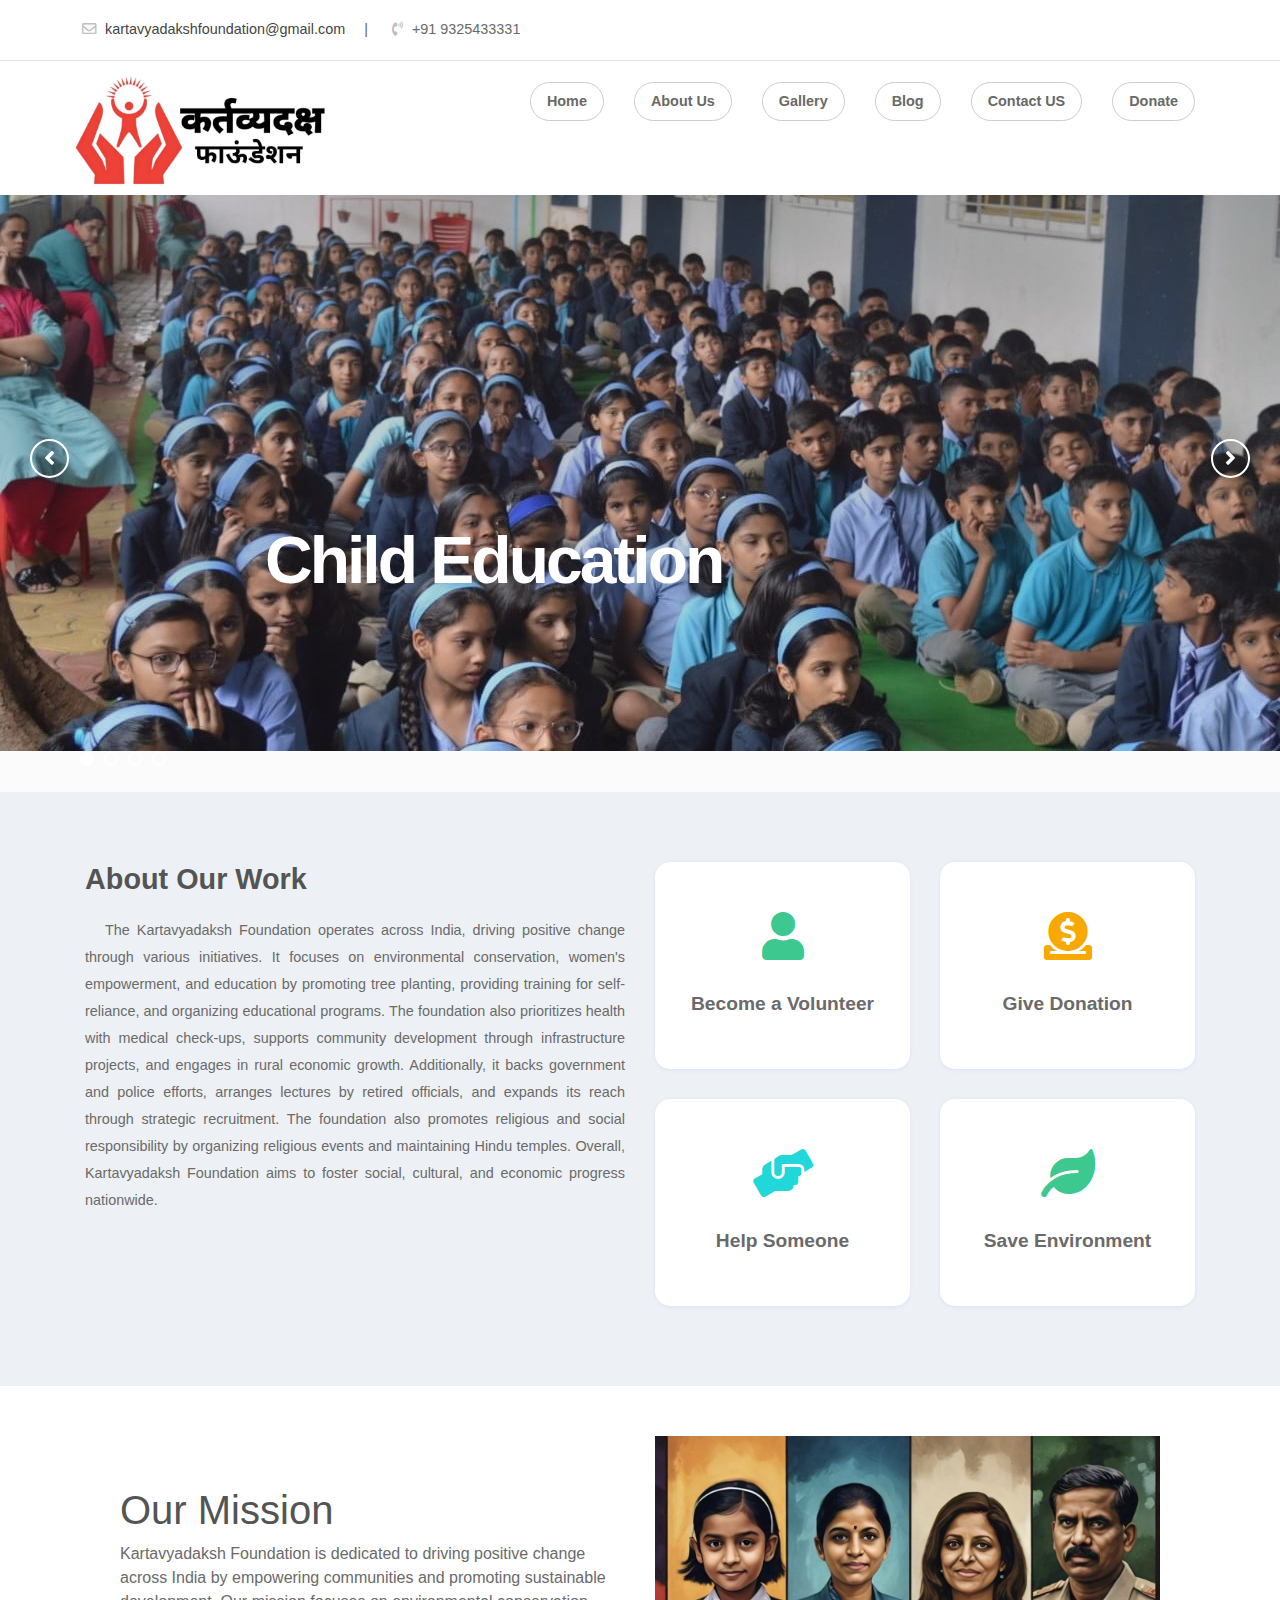
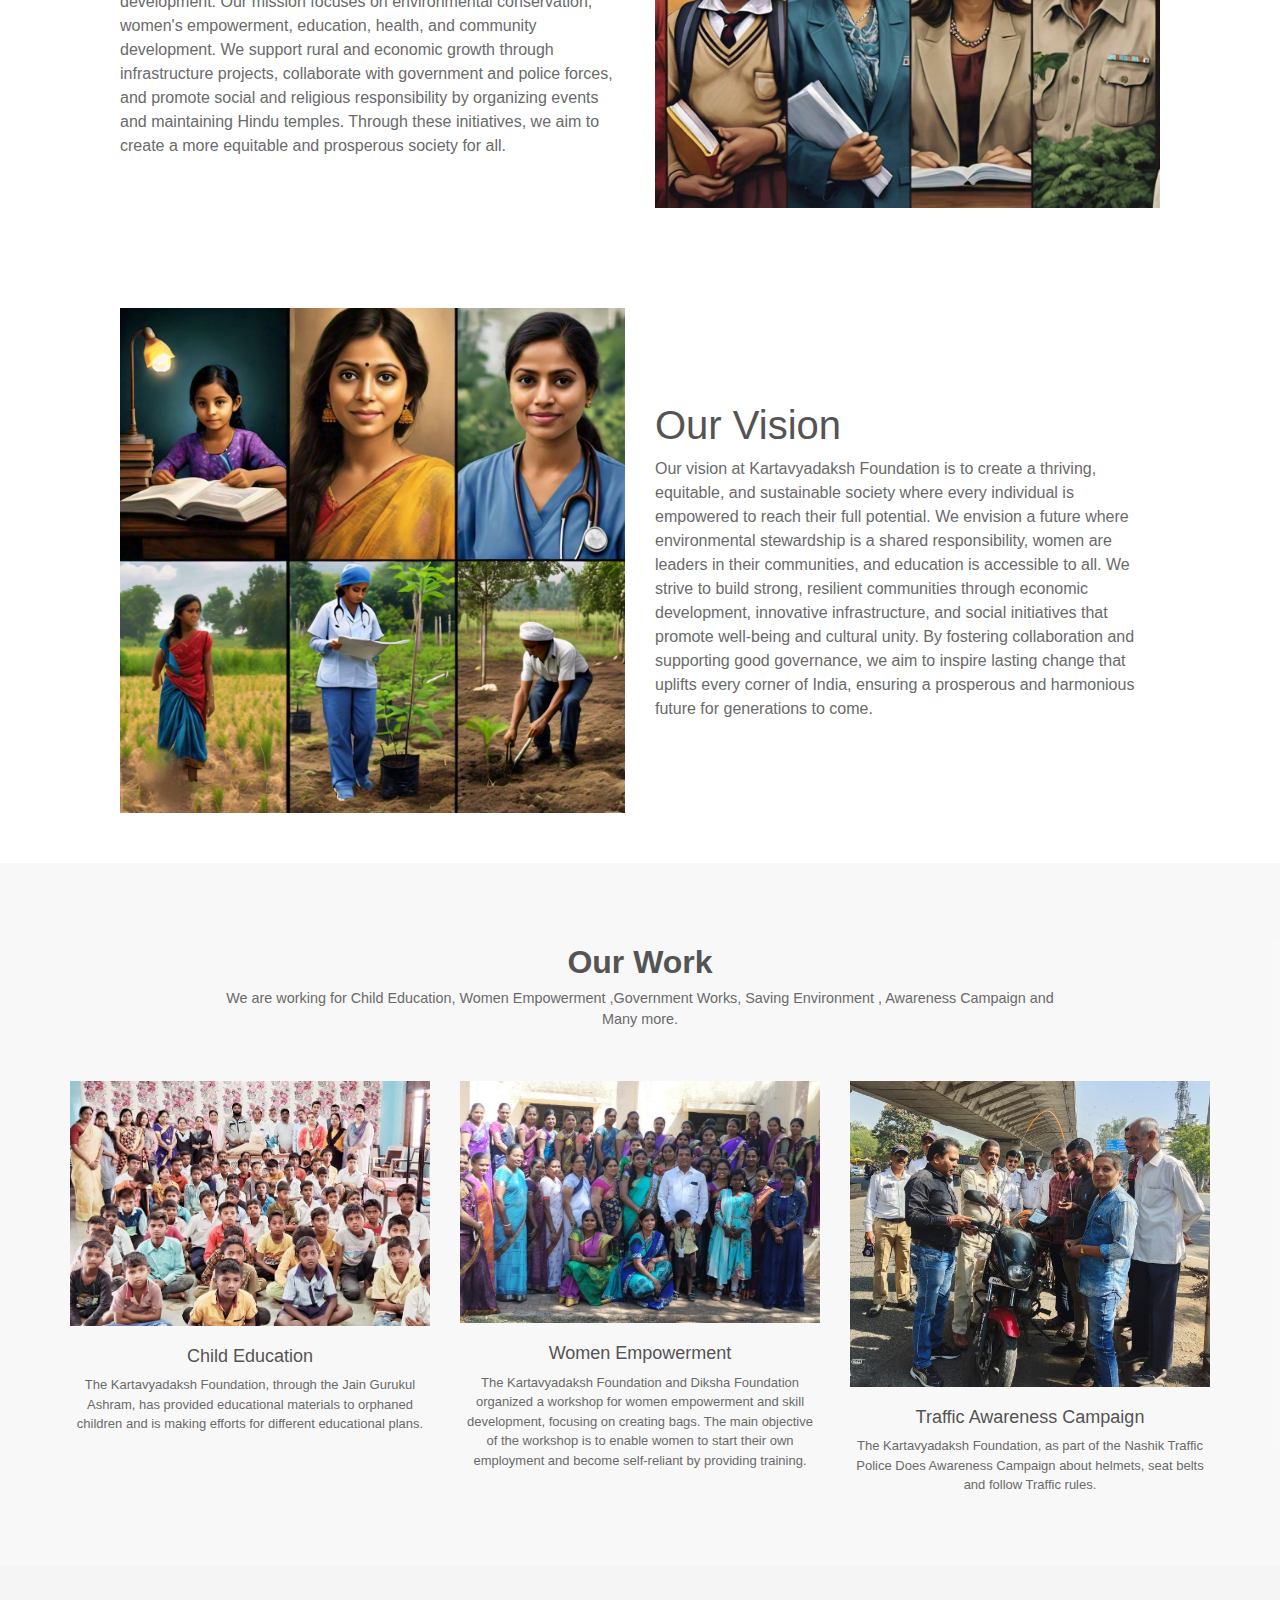
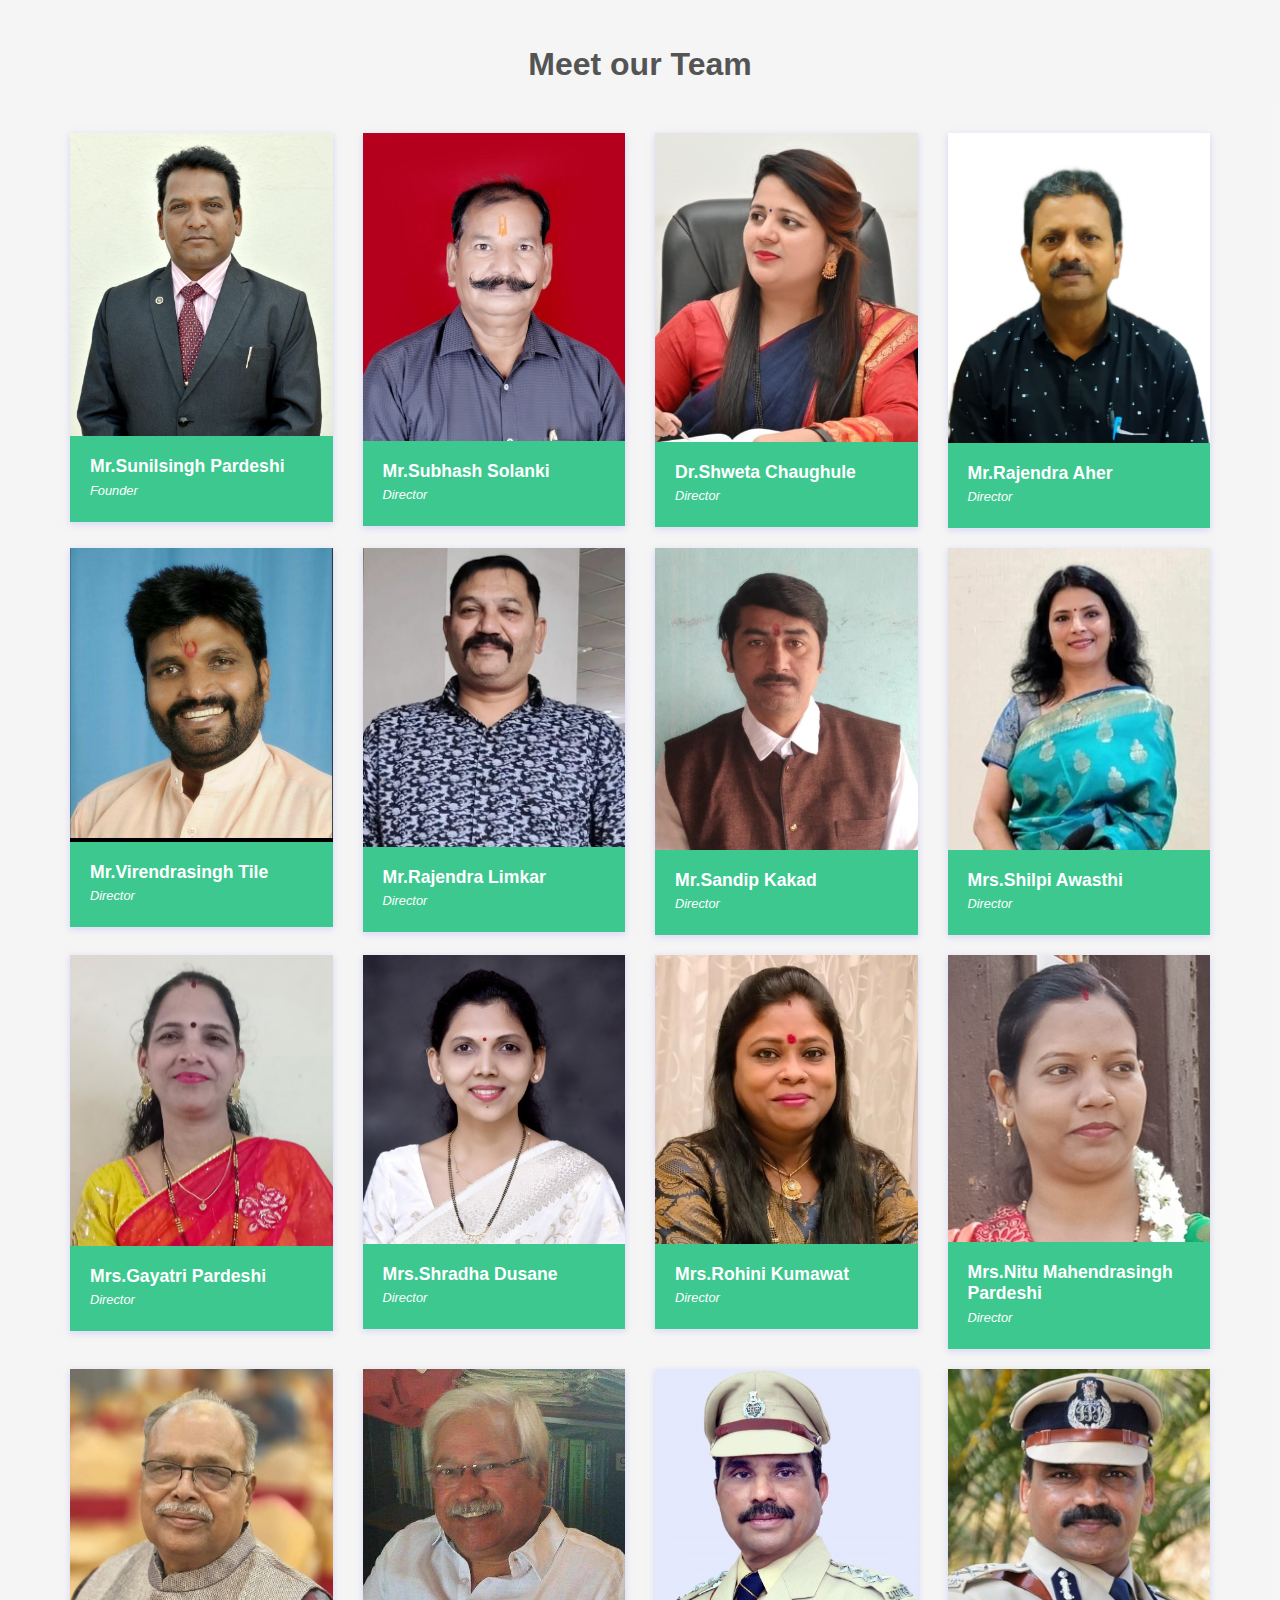
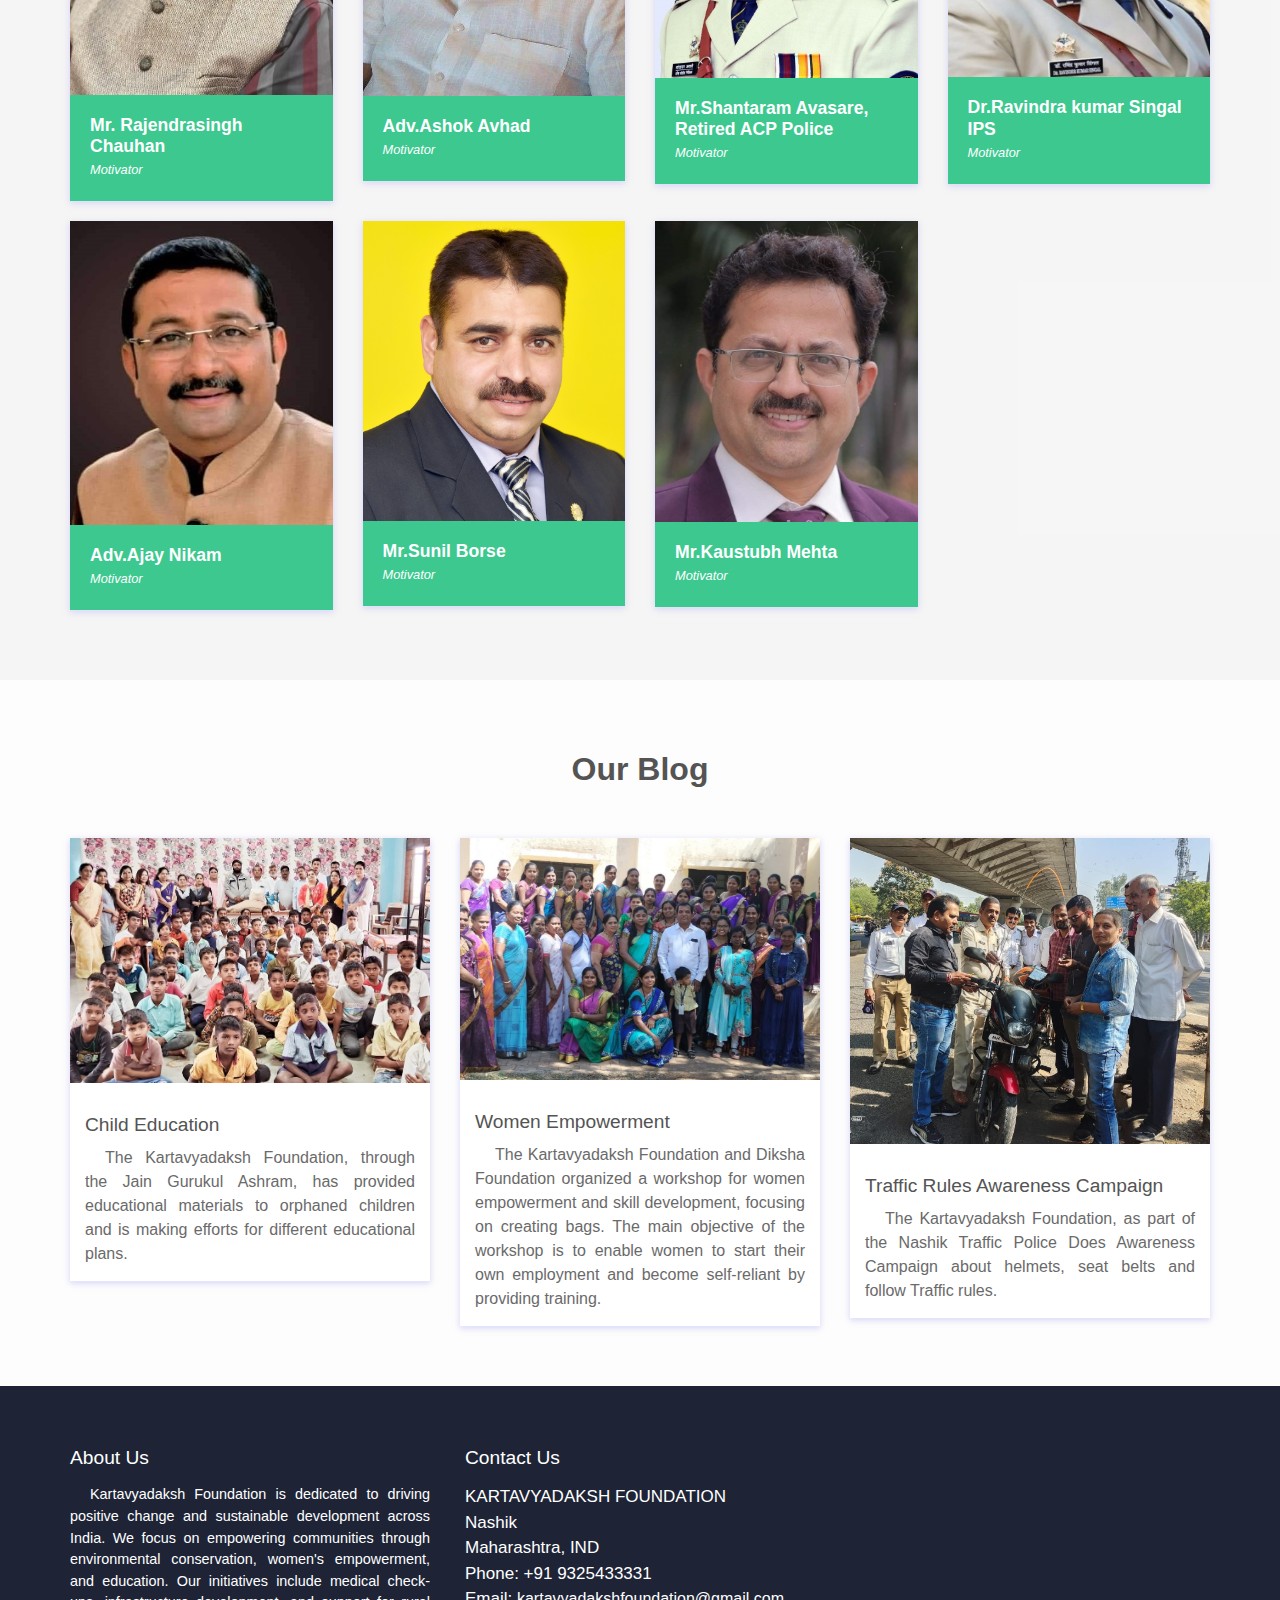
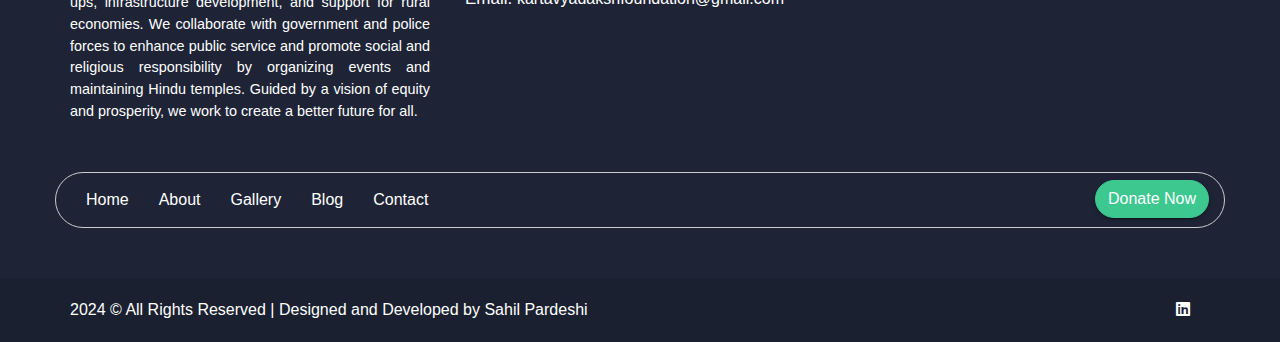
==== index.html @ e139ee5a "added files" ====
<!doctype html>
<html lang="en">

<head>
    <meta charset="utf-8">
    <meta name="viewport" content="width=device-width, initial-scale=1, shrink-to-fit=no">
    <title>Kartavyadaksh Foundation</title>
    <link rel="shortcut icon" href="assets/images/fav.png" type="image/x-icon">
   <link href="https://fonts.googleapis.com/css2?family=Ubuntu:wght@400;500&display=swap" rel="stylesheet">
    <link rel="shortcut icon" href="assets/images/fav.jpg">
    <link rel="stylesheet" href="assets/css/bootstrap.min.css">
    <link rel="stylesheet" href="assets/css/all.min.css">
    <link rel="stylesheet" href="assets/css/animate.css">
    <link rel="stylesheet" href="assets/plugins/slider/css/owl.carousel.min.css">
    <link rel="stylesheet" href="assets/plugins/slider/css/owl.theme.default.css">
    <link rel="stylesheet" type="text/css" href="assets/css/style.css" />
</head>

<body>

<header class="continer-fluid ">
    <div  class="header-top">
        <div class="container">
            <div class="row col-det">
                <div class="col-lg-6 d-none d-lg-block">
                    <ul class="ulleft">
                        <li>
                            <i class="far fa-envelope"></i>
                            <a href="mailto:kartavyadakshfoundation@gmail.com" class="">kartavyadakshfoundation@gmail.com</a>
                            <span>|</span></li>
                        <li>
                            <i class="fas fa-phone-volume"></i>
                            +91 9325433331</li>
                    </ul>
                </div>
                <div class="col-lg-3 col-md-6 folouws">
                    <ul class="ulright">
                    </div>
              </div>
                    </ul>
                </div>
            </div>
        </div>
    </div>
    <div id="menu-jk" class="header-bottom">
        <div class="container">
            <div class="row nav-row">
                <div class="col-lg-3 col-md-12 logo">
                    <a href="index.html">
                        <img src="assets/images/logo.jpeg" alt="Logo of Kartavyadaksh Foundation">
                        <a data-toggle="collapse" data-target="#menu" href="#menu"><i class="fas d-block d-lg-none  small-menu fa-bars"></i></a>
                    </a>

                </div>
                <div id="menu" class="col-lg-9 col-md-12 d-none d-lg-block nav-col">

                            <ul class="navbad">
                                <li class="nav-item active">
                                    <a class="nav-link" href="index.html">Home
                                    </a>
                                </li>
                                <li class="nav-item">
                                    <a class="nav-link" href="about_us.html">About Us</a>
                                </li>
                                <li class="nav-item">
                                    <a class="nav-link" href="gallery.html">Gallery</a>
                                </li>
                                <li class="nav-item">
                                    <a class="nav-link" href="blog.html">Blog</a>
                                </li>
                                <li class="nav-item">
                                    <a class="nav-link" href="contact_us.html">Contact US</a>
                                </li>
                                <li class="nav-item">
                                    <a class="nav-link" href="donate.html">Donate</a>
                                </li>

                            </ul>
 
                </div>
            </div>
        </div>
    </div> 
</header>
  
                 
  <!-- ******************** Slider Starts Here ******************* -->
    <div class="slider">
        <div class="owl-carousel ">
            <div class="item">
                <div class="slider-img"><img src="assets/images/slider/slider-1.jpg" alt="Child Education"></div>
                <div class="container">
                    <div class="row">
                        <div class="col-lg-offset-2 col-lg-8 col-md-offset-2 col-md-8 col-sm-12 col-xs-12">
                            <div class="slider-captions ">
                                <h1 class="slider-title">Child Education</h1>
                                <p class="slider-text hidden-xs"></p>
                                
                            </div>
                        </div>
                    </div>
                </div>
            </div>
            <div class="item">
                <div class="slider-img"><img src="assets/images/slider/slider-2.jpg" alt="Women Empowerment"></div>
                <div class="container">
                    <div class="row">
                        <div class="col-lg-offset-2 col-lg-8 col-md-offset-2 col-md-8 col-sm-12 col-xs-12">
                            <div class="slider-captions ">
                                <h1 class="slider-title">Women Empowerment</h1>
                                <p class="slider-text hidden-xs"></p>
                               
                            </div>
                        </div>
                    </div>
                </div>
            </div>
            <div class="slider-img">
                <div class="item">
                    <div class="slider-img"><img src="assets/images/slider/slider-5.jpg" alt="Save Environment"></div>
                    <div class="container">
                        <div class="row">
                            <div class="col-lg-offset-2 col-lg-8 col-md-offset-2 col-md-8 col-sm-12 col-xs-12">
                                <div class="animated bounceInDown slider-captions">
                                    <h1 class="slider-title">Save Environment</h1>
                                    <p class="slider-text hidden-xs"></p>
                                </div>
                            </div>
                        </div>
                    </div>
                </div>
            </div>
            <div class="item">
                <div class="slider-img"><img src="assets/images/slider/slider-4.jpg" alt="Government Works"></div>
                <div class="container">
                    <div class="row">
                        <div class="col-lg-offset-2 col-lg-8 col-md-offset-2 col-md-8 col-sm-12 col-xs-12">
                            <div class="slider-captions ">
                                <h1 class="slider-title">Government Works</h1>
                                <p class="slider-text hidden-xs"></p>
                               
                            </div>
                        </div>
                    </div>
                </div>
            </div>

        </div>
    </div>                 
                  
 <!--  ************************* About Us Starts Here ************************** -->    
       
<div class="about-us container-fluid">
    <div class="container">

        <div class="row natur-row no-margin w-100">
            <div class="text-part col-md-6">
                <h2>About Our Work</h2>
                <p>The Kartavyadaksh Foundation operates across India, driving positive change through various initiatives. It focuses on environmental conservation, women's empowerment, and education by promoting tree planting, providing training for self-reliance, and organizing educational programs.
                    The foundation also prioritizes health with medical check-ups, supports community development through infrastructure projects, and engages in rural economic growth. Additionally, it backs government and police efforts, arranges lectures by retired officials, and expands its reach through strategic recruitment.
                    The foundation also promotes religious and social responsibility by organizing religious events and maintaining Hindu temples. Overall, Kartavyadaksh Foundation aims to foster social, cultural, and economic progress nationwide.</p>
            </div>
            <div class="image-part col-md-6">
                <div class="about-quick-box row">
                    <div class="col-md-6">
                        <div class="about-qcard">
                           <i class="fas fa-user"></i>
                            <p>Become a Volunteer</p>
                        </div>
                    </div>
                    <div class="col-md-6">
                        <div class="about-qcard ">
                           <i class="fas fa-donate yell"></i>
                            <p>Give Donation</p>
                        </div>
                    </div>
                     <div class="col-md-6">
                        <div class="about-qcard ">
                           <i class="fas fa-hands-helping blu"></i>
                            <p>Help Someone</p>
                        </div>
                    </div>
                    <div class="col-md-6">
                        <div class="about-qcard">
                            <i class="fas fa-leaf green"></i>
                            <p>Save Environment</p>
                        </div>
                    </div>
                    
                </div>
            </div>
        </div>
    </div>
</div>     
   
   
    
 <!-- ################# Mission Vision Start Here #######################--->
  
  <section class="container-fluid mission-vision">
      <div class="container">
          <div class="row mission">
              <div class="col-md-6 mv-det">
                  <h1>Our Mission</h1>
                  <p>Kartavyadaksh Foundation is dedicated to driving positive change across India by empowering communities and promoting sustainable development.
                     Our mission focuses on environmental conservation, women's empowerment, education, health, and community development.
                      We support rural and economic growth through infrastructure projects, collaborate with government and police forces, and promote social and religious responsibility by organizing events and maintaining Hindu temples.
                     Through these initiatives, we aim to create a more equitable and prosperous society for all.</p>
              </div>
              <div class="col-md-6 mv-img">
                  <img src="assets/images/misin.jpg" alt="Mission">
              </div>
          </div>
          <div class="row vision">
              <div class="col-md-6 mv-img">
                   <img src="assets/images/vision.jpg" alt="Vision">
              </div>
              <div class="col-md-6 mv-det">
                   <h1>Our Vision</h1>
                   <p>Our vision at Kartavyadaksh Foundation is to create a thriving, equitable, and sustainable society where every individual is empowered to reach their full potential.
                     We envision a future where environmental stewardship is a shared responsibility, women are leaders in their communities, and education is accessible to all.
                      We strive to build strong, resilient communities through economic development, innovative infrastructure, and social initiatives that promote well-being and cultural unity.
                     By fostering collaboration and supporting good governance, we aim to inspire lasting change that uplifts every corner of India, ensuring a prosperous and harmonious future for generations to come.</p>
              </div>
          </div>
      </div>
  </section>   
   

    
     <!-- ################# Events Start Here#######################--->
    <section class="events">
        <div class="container">
            <div class="session-title row">
                <h2>Our Work</h2>
                <p>We are working for Child Education, Women Empowerment ,Government Works, Saving Environment , Awareness Campaign and Many more.</p> 
            </div>
            <div class="event-ro row">
                <div class="col-md-4 col-sm-6">
                    <div class="event-box">
                        <img src="assets/images/events/image_02.jpg" alt="Child Education">
                        <h4>Child Education</h4>
                        
                        <p class="desic">The Kartavyadaksh Foundation, through the Jain Gurukul Ashram, has provided educational materials to orphaned children and is making efforts for different educational plans.</p>
                    </div>
                </div>
                <div class="col-md-4 col-sm-6">
                    <div class="event-box">
                        <img src="assets/images/events/image_05.jpg" alt="Women Empowerment">
                        <h4>Women Empowerment</h4>
                        <p class="desic">The Kartavyadaksh Foundation and Diksha Foundation organized a workshop for women empowerment and skill development, focusing on creating bags. 
                            The main objective of the workshop is to enable women to start their own employment and become self-reliant by providing training.</p>
                        </div>
                </div>
                <div class="col-md-4 col-sm-6">
                    <div class="event-box">
                        <img src="assets/images/events/image_12.jpg" alt="Traffic Awareness Campaign">
                        <h4>Traffic Awareness Campaign</h4>
                        <p class="desic">The Kartavyadaksh Foundation, as part of the Nashik Traffic Police Does Awareness Campaign about helmets, seat belts and follow Traffic rules.</p>
                    </div>
                </div>
            </div>
        </div>
    </section>   
    
   
    <!--################### Our Team Starts Here #######################--->
          <section class="our-team team-11">
            <div class="container">
                <div class="session-title row">
                      <h2>Meet our Team</h2>
                </div>
                <div class="row team-row">
                    <div class="col-md-3 col-sm-6">
                        <div class="single-usr">
                            <img src="assets/images/team/team-Sunilp.jpg" alt="Team member">
                            <div class="det-o">
                                <h4>Mr.Sunilsingh Pardeshi</h4>
                                <i>Founder</i>
                            </div>
                        </div>
                    </div>
                    <div class="col-md-3 col-sm-6">
                        <div class="single-usr">
                            <img src="assets/images/team/team-memb2.jpg" alt="Team member">
                            <div class="det-o">
                                <h4>Mr.Subhash Solanki</h4>
                                <i>Director</i>
                            </div>
                        </div>
                    </div>
                    <div class="col-md-3 col-sm-6">
                        <div class="single-usr">
                            <img src="assets/images/team/team-memb3.jpg" alt="Team member">
                            <div class="det-o">
                                <h4>Dr.Shweta Chaughule</h4>
                                <i>Director</i>
                            </div>
                        </div>
                    </div>
                    <div class="col-md-3 col-sm-6">
                        <div class="single-usr">
                            <img src="assets/images/team/team-memb4.jpg" alt="Team member">
                            <div class="det-o">
                                <h4>Mr.Rajendra Aher</h4>
                                <i>Director</i>
                            </div>
                        </div>
                    </div>
                    <div class="col-md-3 col-sm-6">
                        <div class="single-usr">
                            <img src="assets/images/team/team-memb5.jpg" alt="Team member">
                            <div class="det-o">
                                <h4>Mr.Virendrasingh Tile</h4>
                                <i>Director</i>
                            </div>
                        </div>
                    </div>
                    <div class="col-md-3 col-sm-6">
                        <div class="single-usr">
                            <img src="assets/images/team/team-memb6.jpg" alt="Team member">
                            <div class="det-o">
                                <h4>Mr.Rajendra Limkar</h4>
                                <i>Director</i>
                            </div>
                        </div>
                    </div>
                    <div class="col-md-3 col-sm-6">
                        <div class="single-usr">
                            <img src="assets/images/team/team-memb7.jpg" alt="Team member">
                            <div class="det-o">
                                <h4>Mr.Sandip Kakad</h4>
                                <i>Director</i>
                            </div>
                        </div>
                    </div>
                    <div class="col-md-3 col-sm-6">
                        <div class="single-usr">
                            <img src="assets/images/team/team-memb8.jpg" alt="Team member">
                            <div class="det-o">
                                <h4>Mrs.Shilpi Awasthi</h4>
                                <i>Director</i>
                            </div>
                        </div>
                    </div>
                    <div class="col-md-3 col-sm-6">
                        <div class="single-usr">
                            <img src="assets/images/team/team-memb9.jpg" alt="Team member">
                            <div class="det-o">
                                <h4>Mrs.Gayatri Pardeshi</h4>
                                <i>Director</i>
                            </div>
                        </div>
                    </div>
                    <div class="col-md-3 col-sm-6">
                        <div class="single-usr">
                            <img src="assets/images/team/team-memb10.jpg" alt="Team member">
                            <div class="det-o">
                                <h4>Mrs.Shradha Dusane</h4>
                                <i>Director</i>
                            </div>
                        </div>
                    </div>
                    <div class="col-md-3 col-sm-6">
                        <div class="single-usr">
                            <img src="assets/images/team/team-memb15.jpg" alt="Team member">
                            <div class="det-o">
                                <h4>Mrs.Rohini Kumawat</h4>
                                <i>Director</i>
                            </div>
                        </div>
                    </div>
                    <div class="col-md-3 col-sm-6">
                        <div class="single-usr">
                            <img src="assets/images/team/team-memb17.jpg" alt="Team member">
                            <div class="det-o">
                                <h4>Mrs.Nitu Mahendrasingh Pardeshi</h4>
                                <i>Director</i>
                            </div>
                        </div>
                    </div>
                    <div class="col-md-3 col-sm-6">
                        <div class="single-usr">
                            <img src="assets/images/team/team-memb16.jpg" alt="Team member">
                            <div class="det-o">
                                <h4>Mr. Rajendrasingh  Chauhan</h4>
                                <i>Motivator</i>
                            </div>
                        </div>
                    </div>
                    <div class="col-md-3 col-sm-6">
                        <div class="single-usr">
                            <img src="assets/images/team/team-memb18.jpg" alt="Team member">
                            <div class="det-o">
                                <h4>Adv.Ashok Avhad</h4>
                                <i>Motivator</i>
                            </div>
                        </div>
                    </div>
                    <div class="col-md-3 col-sm-6">
                        <div class="single-usr">
                            <img src="assets/images/team/team-memb19.jpg" alt="Team member">
                            <div class="det-o">
                                <h4>Mr.Shantaram Avasare, Retired ACP Police</h4>
                                <i>Motivator</i>
                            </div>
                        </div>
                    </div>
                    <div class="col-md-3 col-sm-6">
                        <div class="single-usr">
                            <img src="assets/images/team/team-memb11.jpg" alt="Team member">
                            <div class="det-o">
                                <h4>Dr.Ravindra kumar Singal IPS</h4>
                                <i>Motivator</i>
                            </div>
                        </div>
                    </div>
                    <div class="col-md-3 col-sm-6">
                        <div class="single-usr">
                            <img src="assets/images/team/team-memb13.jpg" alt="Team member">
                            <div class="det-o">
                                <h4>Adv.Ajay Nikam</h4>
                                <i>Motivator</i>
                            </div>
                        </div>
                    </div>
                    <div class="col-md-3 col-sm-6">
                        <div class="single-usr">
                            <img src="assets/images/team/team-memb12.jpg" alt="Team member">
                            <div class="det-o">
                                <h4>Mr.Sunil Borse</h4>
                                <i>Motivator</i>
                            </div>
                        </div>
                    </div>
                    <div class="col-md-3 col-sm-6">
                        <div class="single-usr">
                            <img src="assets/images/team/team-memb14.jpg" alt="Team member">
                            <div class="det-o">
                                <h4>Mr.Kaustubh Mehta</h4>
                                <i>Motivator</i>
                            </div>
                        </div>
                    </div>
                 
                </div>
            </div>
        </section>      
         
          
    
    <!-- ################# Our Blog Starts Here#######################--->

    <section class="our-blog">
         	<div class="container">
         		<div class="row session-title">
        			<h2> Our Blog </h2>
        		</div>
        		<div class="blog-row row">
        			<div class="col-md-4 col-sm-6">
        				<div class="single-blog">
        					<figure>
        						<img src="assets/images/events/image_02.jpg" alt="Child Education">
        					</figure>
        					<div class="blog-detail">
								<h4>Child Education</h4>
								<p>The Kartavyadaksh Foundation, through the Jain Gurukul Ashram, has provided educational materials to orphaned children and is making efforts for different educational plans.</p>
								<div class="link">
								</div>
        					</div>
        					
        					
        				</div>
        			</div>
        			<div class="col-md-4 col-sm-6">
        				<div class="single-blog">
        					<figure>
        						<img src="assets/images/events/image_05.jpg" alt="Women Empowerment">
        					</figure>
        					<div class="blog-detail">
								<h4>Women Empowerment</h4>
								<p>The Kartavyadaksh Foundation and Diksha Foundation organized a workshop for women empowerment and skill development, focusing on creating bags. 
                                    The main objective of the workshop is to enable women to start their own employment and become self-reliant by providing training.</p>
								<div class="link">
								</div>
        					</div>
        					
        					
        				</div>
        			</div>
        			<div class="col-md-4 col-sm-6">
        				<div class="single-blog">
        					<figure>
        						<img src="assets/images/events/image_12.jpg" alt="Traffic Rules Awareness Campaign">
        					</figure>
        					<div class="blog-detail">
								<h4>Traffic Rules Awareness Campaign</h4>
								<p>The Kartavyadaksh Foundation, as part of the Nashik Traffic Police Does Awareness Campaign about helmets, seat belts and follow Traffic rules.</p>
								<div class="link">
								</div>
        					</div>
        					
        					
        				</div>
        			</div>
        		</div>
         	</div>
         </section>
          
      <footer class="footer">
        <div class="container">
            <div class="row">
                <div class="col-md-4 col-sm-12">
                    <h2>About Us</h2>
                    <p>Kartavyadaksh Foundation is dedicated to driving positive change and sustainable development across India.
                        We focus on empowering communities through environmental conservation, women's empowerment, and education.
                       Our initiatives include medical check-ups, infrastructure development, and support for rural economies.
                       We collaborate with government and police forces to enhance public service and promote social and religious responsibility by organizing events and maintaining Hindu temples.
                        Guided by a vision of equity and prosperity, we work to create a better future for all.</p>
               </div>
                <div class="col-md-4 col-sm-12 map-img">
                    <h2>Contact Us</h2>
                    <address class="md-margin-bottom-40">
                        KARTAVYADAKSH FOUNDATION <br>
                        Nashik <br>
                        Maharashtra, IND <br>
                        Phone: +91 9325433331<br>
                        Email: <a href="mailto:kartavyadakshfoundation@gmail.com" class="">kartavyadakshfoundation@gmail.com</a><br>
                    </address>
                </div>
            </div>
            
            
            <div class="nav-box row clearfix">
                <div class="inner col-md-9 clearfix">
                    <ul class="footer-nav clearfix">
                        <li><a href="index.html">Home</a></li>
                        <li><a href="about_us.html">About</a></li>
                        <li><a href="gallery.html">Gallery</a></li>
                        <li><a href="blog.html">Blog</a></li>
                        <li><a href="contact_us.html">Contact</a></li>
                    </ul>

                  
                </div>
                  <div class="donate-link col-md-3"><a href="donate.html" class="btn btn-primary "><span class="btn-title">Donate Now</span></a></div>
            </div>
            
        </div>
        

    </footer>
    <div class="copy">
            <div class="container">
                <a href="https://www.linkedin.com/in/sahilspardeshi">2024 &copy; All Rights Reserved | Designed and Developed by Sahil Pardeshi</a>
                <span>
                    <a href="https://www.linkedin.com/in/sahilspardeshi?"><i class="fab fa-linkedin"></i></a>
                    
            </span>
            </div>

        </div>
          
    
</body>

<script src="assets/js/jquery-3.2.1.min.js"></script>
<script src="assets/js/popper.min.js"></script>
<script src="assets/js/bootstrap.min.js"></script>
<script src="assets/plugins/scroll-fixed/jquery-scrolltofixed-min.js"></script>
<script src="assets/plugins/slider/js/owl.carousel.min.js"></script>
<script src="assets/js/script.js"></script>

</html>
---- assets/css/style.css ----
/* =======================================================================
Coder name:Sahil Pardeshi
======================================================================= */
/* ===================================== Import Variables ================================== */
@import url(https://fonts.googleapis.com/css?family=Montserrat:300,400,600,700);
@import url(https://fonts.googleapis.com/css?family=Arimo:300,400,400italic,700,700italic);
/* ===================================== Basic CSS ==================================== */
* {
  margin: 0px;
  padding: 0px;
  list-style: none; }

img {
  max-width: 100%; }

a {
  text-decoration: none;
  outline: none;
  color: #444; }

a:hover {
  color: #444; }

ul {
  margin-bottom: 0;
  padding-left: 0; }

a:hover,
a:focus,
input,
textarea {
  text-decoration: none;
  outline: none; }

.center {
  text-align: center; }

.left {
  text-align: left; }

.right {
  text-align: right; }

.cp {
  cursor: pointer; }

html, body {
  height: 100%; }

p {
  margin-bottom: 0px;
  width: 100%; }

.no-padding {
  padding: 0px; }

.no-margin {
  margin: 0px; }

.hid {
  display: none; }

.top-mar {
  margin-top: 15px; }

.h-100 {
  height: 100%; }

::placeholder {
  color: #747f8a !important;
  font-size: 13px;
  opacity: .5 !important; }

.container-fluid {
  padding: 0px; }

h1, h2, h3, h4, h5, h6 {
  color: #545454; }

body {
  background-color: #f1f1f145 !important;
  -webkit-font-smoothing: antialiased;
  -moz-osx-font-smoothing: grayscale;
  text-rendering: optimizeLegibility;
  color: #6A6A6A;
  overflow-x: hidden; }

.session-title {
  padding: 30px;
  margin: 0px;
  margin-bottom: 20px; }
  @media screen and (max-width: 767px) {
    .session-title {
      padding: 5px; } }
  .session-title h2 {
    width: 100%;
    text-align: center;
    font-weight: 600;
    margin-bottom: 0px; }
  .session-title p {
    max-width: 850px;
    text-align: center;
    float: none;
    margin: auto;
    font-size: .9rem;
    margin-top: 6px; }
  .session-title span {
    float: right;
    font-style: italic; }

.inner-title {
  padding: 20px;
  padding-left: 0px;
  margin: 0px;
  margin-bottom: 10px;
  padding-bottom: 0px;
  border-bottom: 1px solid #ccccccc4;
  display: block;
  padding-right: 0px; }
  .inner-title h2 {
    width: 100%;
    text-align: center;
    font-size: 1rem;
    font-weight: 600;
    text-align: left;
    border-bottom: 1px solid #863dd9;
    padding-bottom: 10px;
    margin-bottom: 0px;
    width: 300px; }
  .inner-title p {
    width: 100%;
    text-align: center; }
  .inner-title .btn {
    float: right;
    margin-top: -38px;
    font-weight: 600;
    font-size: .8rem; }

.page-nav {
  background-size: 100%;
  padding: 68px;
  text-align: center;
  background-color: #eaeaea; }
  .page-nav ul {
    float: none;
    margin: auto; }
  @media screen and (max-width: 992px) {
    .page-nav {
      background-size: auto; } }
  @media screen and (max-width: 767px) {
    .page-nav {
      padding-top: 200px;
      padding-bottom: 40px; } }
  @media screen and (max-width: 356px) {
    .page-nav {
      padding-top: 200px;
      padding-bottom: 40px; } }
  .page-nav h2 {
    font-size: 28px;
    width: 100%;
    font-weight: 700;
    color: #444; }
    @media screen and (max-width: 600px) {
      .page-nav h2 {
        font-size: 26px; } }
  .page-nav ul li {
    float: left;
    margin-right: 10px;
    margin-top: 10px;
    font-size: 16px;
    font-size: .93rem;
    font-weight: 600;
    color: #444; }
    .page-nav ul li i {
      width: 30px;
      text-align: center;
      color: #444; }
    .page-nav ul li a {
      color: #444;
      font-size: .93rem;
      font-weight: 600; }

.btn-success {
  background-color: #51be78;
  border-color: #51be78; }
  .btn-success:hover {
    background-color: #51be78 !important;
    border-color: #51be78 !important; }
  .btn-success:active {
    background-color: #51be78 !important;
    border-color: #51be78 !important; }
  .btn-success:focus {
    background-color: #51be78 !important;
    border-color: #51be78 !important;
    box-shadow: none !important; }

.btn-primary {
  background-color: #3cc88f;
  border-color: #3cc88f; }
  .btn-primary:hover {
    background-color: #3cc88f !important;
    border-color: #3cc88f !important; }
  .btn-primary:active {
    background-color: #3cc88f !important;
    border-color: #3cc88f !important; }
  .btn-primary:focus {
    background-color: #3cc88f !important;
    border-color: #3cc88f !important;
    box-shadow: none !important; }

.btn {
  box-shadow: 0 3px 1px -2px rgba(0, 0, 0, 0.2), 0 2px 2px 0 rgba(0, 0, 0, 0.14), 0 1px 5px 0 rgba(0, 0, 0, 0.12);
  border-radius: 2px; }

.form-control:focus {
  box-shadow: none !important;
  border: 1px solid #CCC; }

.btn-light {
  background-color: #FFF;
  color: #3F3F3F; }

.collapse.show {
  display: block !important; }

.form-control:focus {
  box-shadow: none;
  border: 1px solid #CCC; }

.form-control {
  background-color: #F8F8F8;
  margin-bottom: 20px; }
  .form-control:focus {
    background-color: #FFF;
    border-color: #CCC; }

.container {
  max-width: 1170px; }
  @media screen and (max-width: 575px) {
    .container {
      padding: 10px 15px; } }

/* =================== Header Style Starts Here =================== */
header {
  box-shadow: 0 2px 5px 0 rgba(0, 0, 0, 0.16), 0 2px 10px 0 rgba(0, 0, 0, 0.12);
  background-color: #FFF;
  width: 100%;
  z-index: 99; }
  header .logo {
    padding-top: 6px; }
  header .header-top {
    background-color: #fff;
    border-bottom: 1px solid #d3d7cea6;
    padding: 7px; }
    header .header-top .col-det .ulleft li {
      float: left;
      padding: 12px;
      color: #686968;
      font-size: .9rem; }
      header .header-top .col-det .ulleft li i {
        margin-right: 5px;
        color: #bfbfbf; }
      header .header-top .col-det .ulleft li span {
        margin-left: 15px; }
    header .header-top .col-det .ulright {
      float: right; }
      header .header-top .col-det .ulright li {
        float: left;
        padding: 10px;
        color: #d3d7ce;
        font-size: 1rem;
        font-weight: 600; }
        header .header-top .col-det .ulright li i {
          margin-right: 5px;
          color: #8c8a8a; }
        header .header-top .col-det .ulright li small {
          color: #8c8a8a;
          font-weight: 600; }
        header .header-top .col-det .ulright li span {
          margin-left: 15px; }
    header .header-top .btn-bhed {
      padding-top: 7px;
      text-align: right; }
      header .header-top .btn-bhed .btn {
        padding: 5px 23px;
        border-radius: 50px;
        margin-left: 5px; }
  header .header-bottom {
    padding: 6px;
    background-color: #fff; }
    @media screen and (max-width: 991px) {
      header .header-bottom {
        padding: 0px; } }
    @media screen and (max-width: 991px) {
      header .header-bottom img {
        padding: 5px;
        margin-top: 0px;
        max-width: 230px; } }
  header .nav-col .navbad {
    display: block;
    float: right; }
    @media screen and (max-width: 991px) {
      header .nav-col .navbad {
        width: 100%; } }
    header .nav-col .navbad li {
      padding: 15px 15px;
      font-weight: 700;
      font-size: .9rem;
      float: left; }
      @media screen and (max-width: 1005px) {
        header .nav-col .navbad li {
          padding: 15px 12px; } }
      @media screen and (max-width: 991px) {
        header .nav-col .navbad li {
          float: none;
          width: 100%;
          padding: 10px; } }
      header .nav-col .navbad li a {
        color: #686968 !important;
        border: 1px solid #CCC;
        border-radius: 50px; }
        header .nav-col .navbad li a:hover {
          background-color: #3cc88f;
          color: #fff !important; }
    header .nav-col .navbad .nav-btn {
      float: right; }
  header .small-menu {
    float: right;
    color: #686968;
    font-size: 1.8rem;
    position: absolute;
    right: 13px;
    top: 19px; }

@media screen and (max-width: 767px) {
  .navbar {
    padding: 0px; } }

.navbar-toggler {
  position: absolute;
  right: 0px;
  top: -40px; }
  @media screen and (max-width: 767px) {
    .navbar-toggler {
      top: -50px; } }

.scroll-to-fixed-fixed {
  background-color: #FFF;
  box-shadow: 0 2px 5px 0 rgba(0, 0, 0, 0.16), 0 2px 10px 0 rgba(0, 0, 0, 0.12); }

.scroll-to-fixed-fixed {
  padding: 5px !important; }

/* =================== Slider Style Starts Here =================== */
.slider {
  position: relative; }

.slider-captions {
  position: absolute;
  bottom: 132px;
  text-align: center; }

@media screen and (max-width: 1050px) {
  .slider-captions {
    bottom: 100px !important; }

  width: 90%;
  text-align: center;
  float: none;
  margin: auto;
  .slider-captions .slider-title {
    font-size: 40px; } }
@media screen and (max-width: 810px) {
  .slider-captions {
    bottom: 50px !important; }

  .slider-captions .slider-title {
    font-size: 32px; } }
@media screen and (max-width: 572px) {
  .slider-captions {
    display: none; } }
.slider-title {
  font-size: 66px;
  font-weight: 600;
  color: #fff;
  letter-spacing: -3px; }

.slider-text {
  margin-bottom: 20px;
  color: #fff; }

.slider-img {
  background: -moz-linear-gradient(top, rgba(45, 32, 44, 0.3) 0%, rgba(45, 32, 44, 0.1) 100%);
  background: -webkit-linear-gradient(top, rgba(45, 32, 44, 0.3) 0%, rgba(45, 32, 44, 0.1) 100%);
  background: linear-gradient(to bottom, rgba(45, 32, 44, 0.3) 0%, rgba(45, 32, 44, 0.1) 100%);
  filter: progid:DXImageTransform.Microsoft.gradient(startColorstr='#cc1b2429', endColorstr='#cc1b2429', GradientType=0);
  position: relative; }

.slider-img img {
  position: relative;
  z-index: -1; }

.slider .owl-nav .owl-prev,
.slider .owl-nav .owl-next {
  color: #fff;
  display: inline-block;
  zoom: 1;
  margin: 5px;
  padding: 6px 12px;
  font-size: 22px;
  -webkit-border-radius: 23px;
  -moz-border-radius: 23px;
  border-radius: 23px;
  background: transparent;
  filter: Alpha(Opacity=50);
  line-height: 1;
  border: 2px solid #fff; }

.owl-controls.clickable .owl-buttons div:hover {
  filter: Alpha(Opacity=100);
  opacity: 1;
  text-decoration: none;
  background-color: #fff; }

.slider .owl-nav .owl-prev {
  position: absolute;
  top: 40%;
  left: 25px; }

.slider .owl-nav .owl-next {
  position: absolute;
  top: 40%;
  right: 25px; }

.slider .owl-dots .owl-dot {
  position: relative;
  text-align: center;
  bottom: 40px;
  max-width: 1140px;
  margin: 0 auto; }

.slider .owl-dots .owl-dot span {
  display: block;
  width: 14px;
  height: 14px;
  margin: 0px 0px 10px 10px;
  filter: Alpha(Opacity=50);
  /*IE7 fix*/
  opacity: 0.8;
  -webkit-border-radius: 20px;
  -moz-border-radius: 20px;
  border-radius: 20px;
  border: 2px solid #fff;
  float: left; }

.slider .owl-dots .owl-dot.active span {
  background-color: #fff; }

.slider .owl-dots .owl-dot.active span,
.slider .owl-controls.clickable .owl-page:hover span {
  background-color: #fff;
  filter: Alpha(Opacity=100);
  /*IE7 fix*/
  opacity: 1; }

.slider .col-lg-offset-2 {
  float: none;
  margin: auto; }

/* ===================================== About CSS ================================== */
.about-us {
  background-color: #edf1f5;
  padding: 50px; }
  @media screen and (max-width: 940px) {
    .about-us {
      padding: 30px 10px; } }
  .about-us .natur-row {
    margin-top: 20px; }
  .about-us .text-part h2 {
    font-weight: 600;
    font-size: 1.8rem;
    margin-bottom: 20px; }
  .about-us .text-part p {
    text-indent: 20px;
    margin-bottom: 15px;
    line-height: 27px;
    font-weight: 500;
    text-align: justify;
    font-size: .9rem; }
  .about-us .image-part .about-quick-box .about-qcard {
    padding: 50px 30px;
    background-color: #FFF;
    box-shadow: 0 2px 3px 0 rgba(218, 218, 253, 0.35), 0 0px 3px 0 rgba(206, 206, 238, 0.35);
    border-radius: 15px;
    text-align: center;
    margin-bottom: 30px; }
    .about-us .image-part .about-quick-box .about-qcard p {
      font-weight: 600;
      font-size: 1.2rem; }
    .about-us .image-part .about-quick-box .about-qcard i {
      font-size: 3rem;
      margin-bottom: 30px;
      color: #3cc88f; }
    .about-us .image-part .about-quick-box .about-qcard .red {
      color: #ff6b70; }
    .about-us .image-part .about-quick-box .about-qcard .yell {
      color: #f7a900; }
    .about-us .image-part .about-quick-box .about-qcard .blu {
      color: #21d7d9; }

/* ===================================== Events Home CSS ================================== */
.events {
  background-color: #efefef2e;
  padding: 50px; }

@media screen and (max-width: 940px) {
  .events {
    padding: 30px 10px; } }
.events .event-ro .event-box {
  text-align: center;
  margin-bottom: 20px; }

.events .event-ro .event-box img {
  margin-bottom: 20px; }

.events .event-ro .event-box h4 {
  font-size: 18px; }

.events .event-ro .event-box .raises {
  margin-bottom: 10px; }

.events .event-ro .event-box .raises span {
  color: #71b61b; }

.events .event-ro .event-box .desic {
  font-size: 13px;
  margin-bottom: 15px; }

/* ===================================== Mission Vision CSS ================================== */
.mission-vision {
  background-color: #FFF; }
  .mission-vision .mission {
    padding: 50px; }
    @media screen and (max-width: 940px) {
      .mission-vision .mission {
        padding: 30px 10px; } }
  .mission-vision .vision {
    padding: 50px; }
    @media screen and (max-width: 940px) {
      .mission-vision .vision {
        padding: 30px 10px; } }
  .mission-vision .mv-det {
    margin: auto; }

/* ===================================== Our Blog CSS ================================== */
.our-blog {
  background-color: #FDFDFD;
  padding: 40px; }

@media screen and (max-width: 967px) {
  .our-blog {
    padding: 30px 0px; } }
.our-blog .single-blog {
  margin-bottom: 20px;
  background-color: #FFF;
  box-shadow: 0 2px 6px 0 rgba(218, 218, 253, 0.65), 0 2px 6px 0 rgba(206, 206, 238, 0.54); }

.our-blog .single-blog figure {
  margin-bottom: 5px; }

.our-blog .single-blog .blog-detail {
  padding: 15px; }

.our-blog .single-blog small {
  color: #71b61b;
  font-size: 12px; }

.our-blog .single-blog h4 {
  font-size: 1.2rem;
  margin-bottom: 10px;
  margin-top: 10px; }

.our-blog .single-blog p {
  text-align: justify;
  text-indent: 20px; }

.our-blog .single-blog .link a {
  font-size: 12px;
  color: #71b61b; }

.our-blog .single-blog .link i {
  padding-top: 6px;
  margin-left: 5px;
  color: #FFFFFF; }

/* ===================================== Footer CSS ================================== */
.footer {
  padding: 50px;
  padding-bottom: 50px;
  background-color: #1e2436;
  color: #FFF; }

@media screen and (max-width: 940px) {
  .footer {
    padding: 30px 10px; } }
.footer h2 {
  font-size: 26px;
  margin-top: 10px;
  color: #FFF;
  font-size: 1.2rem;
  margin-bottom: 15px; }

.footer p {
  text-align: justify;
  text-indent: 20px;
  font-size: .9rem; }

.footer .link-list li {
  padding: 10px;
  border-bottom: 1px solid #6C6C6C;
  font-size: .9rem; }

.footer .link-list li a {
  color: #FFF; }

.footer .link-list li i {
  float: right; }

.footer .map-img {
  font-weight: 600;
  font-size: 17px;
  padding-left: 20px; }

.footer address {
  font-weight: 300; }

.footer address a {
  color: #FFF;
  font-size: 1rem;
  font-family: "mouse-300", Arial, Helvetica, sans-serif; }

.copy {
  padding: 20px;
  background: #1a202f;
  color: #FFF; }

.copy a {
  color: #FFF; }

.copy span {
  float: right; }

.copy span i {
  margin-right: 20px; }

.kf-2 {
  background-color: #FCFCFC;
  padding: 50px; }

@media screen and (max-width: 940px) {
  .kf-2 {
    padding: 30px 10px; } }
.kf-2 .single-key {
  box-shadow: 0 2px 3px 0 rgba(218, 218, 253, 0.35), 0 0px 3px 0 rgba(206, 206, 238, 0.35); }

/* ===================================== Our Team Starts Here ===================================== */
.our-team {
  padding: 50px;
  background-color: #cccccc1c; }
  @media screen and (max-width: 940px) {
    .our-team {
      padding: 30px 10px; } }
  .our-team .team-row {
    margin-top: 20px; }
    .our-team .team-row .single-usr {
      box-shadow: 0 2px 6px 0 rgba(218, 218, 253, 0.65), 0 2px 6px 0 rgba(206, 206, 238, 0.54);
      margin-bottom: 20px; }
      .our-team .team-row .single-usr img {
        width: 100%; }
      .our-team .team-row .single-usr .det-o {
        padding: 20px;
        background-color: #3cc88f; }
        .our-team .team-row .single-usr .det-o h4 {
          color: #FFF;
          margin-bottom: 0px;
          font-size: 1.1rem;
          font-weight: 600; }
        .our-team .team-row .single-usr .det-o i {
          color: #FFF;
          font-size: .8rem; }

.nav-box {
  margin-top: 50px;
  border-radius: 50px;
  border: 1px solid #ccc; }
  .nav-box ul li {
    float: left;
    padding: 15px; }
    .nav-box ul li a {
      color: #FFFF; }
  .nav-box .btn {
    margin-top: 7px;
    float: right;
    border-radius: 50px; }

/* ===================================== Gallery Style  ================================== */
.gallery-filter {
  width: 100%;
  text-align: center; }

.gallery-filter .btn {
  background-color: #FFF; }

.gallery {
  padding: 70px;
  padding: 50px;
  background-color: #FFF; }
  @media screen and (max-width: 1040px) {
    .gallery {
      padding: 50px 30px; } }

.gallery-title {
  font-size: 36px;
  color: #00ab9f;
  text-align: center;
  font-weight: 500;
  margin-bottom: 70px; }

.gallery-title:after {
  content: "";
  position: absolute;
  width: 7.5%;
  left: 46.5%;
  height: 45px;
  border-bottom: 1px solid #3cc88f; }

.filter-button {
  font-size: 18px;
  border: 1px solid #3cc88f;
  border-radius: 5px;
  text-align: center;
  color: #3cc88f;
  margin-bottom: 30px; }

.filter-button:hover {
  font-size: 18px;
  border: 1px solid #3cc88f;
  border-radius: 5px;
  text-align: center;
  color: #ffffff;
  background-color: #3cc88f; }

.btn-default:active .filter-button:active {
  background-color: #3cc88f;
  color: white; }

.port-image {
  width: 100%; }

.gallery_product {
  margin-bottom: 30px; }

/*# sourceMappingURL=style.css.map */
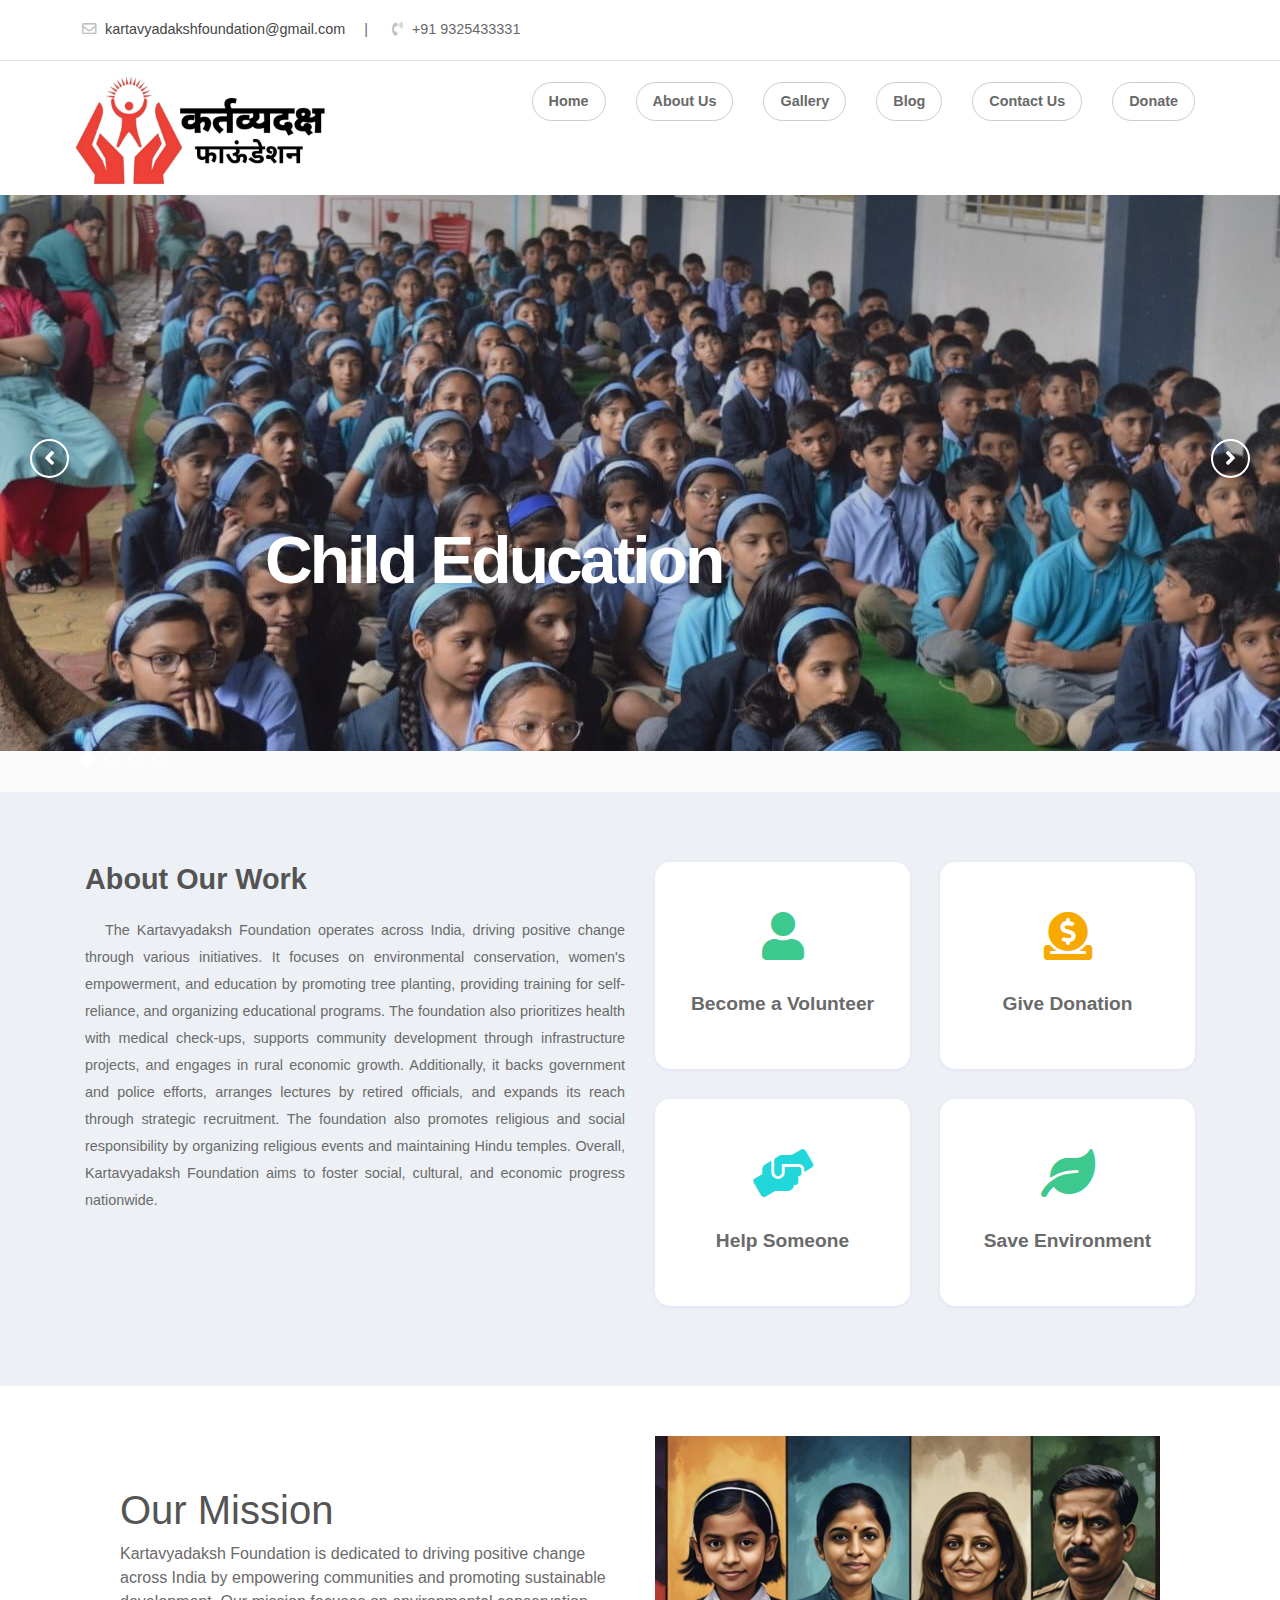
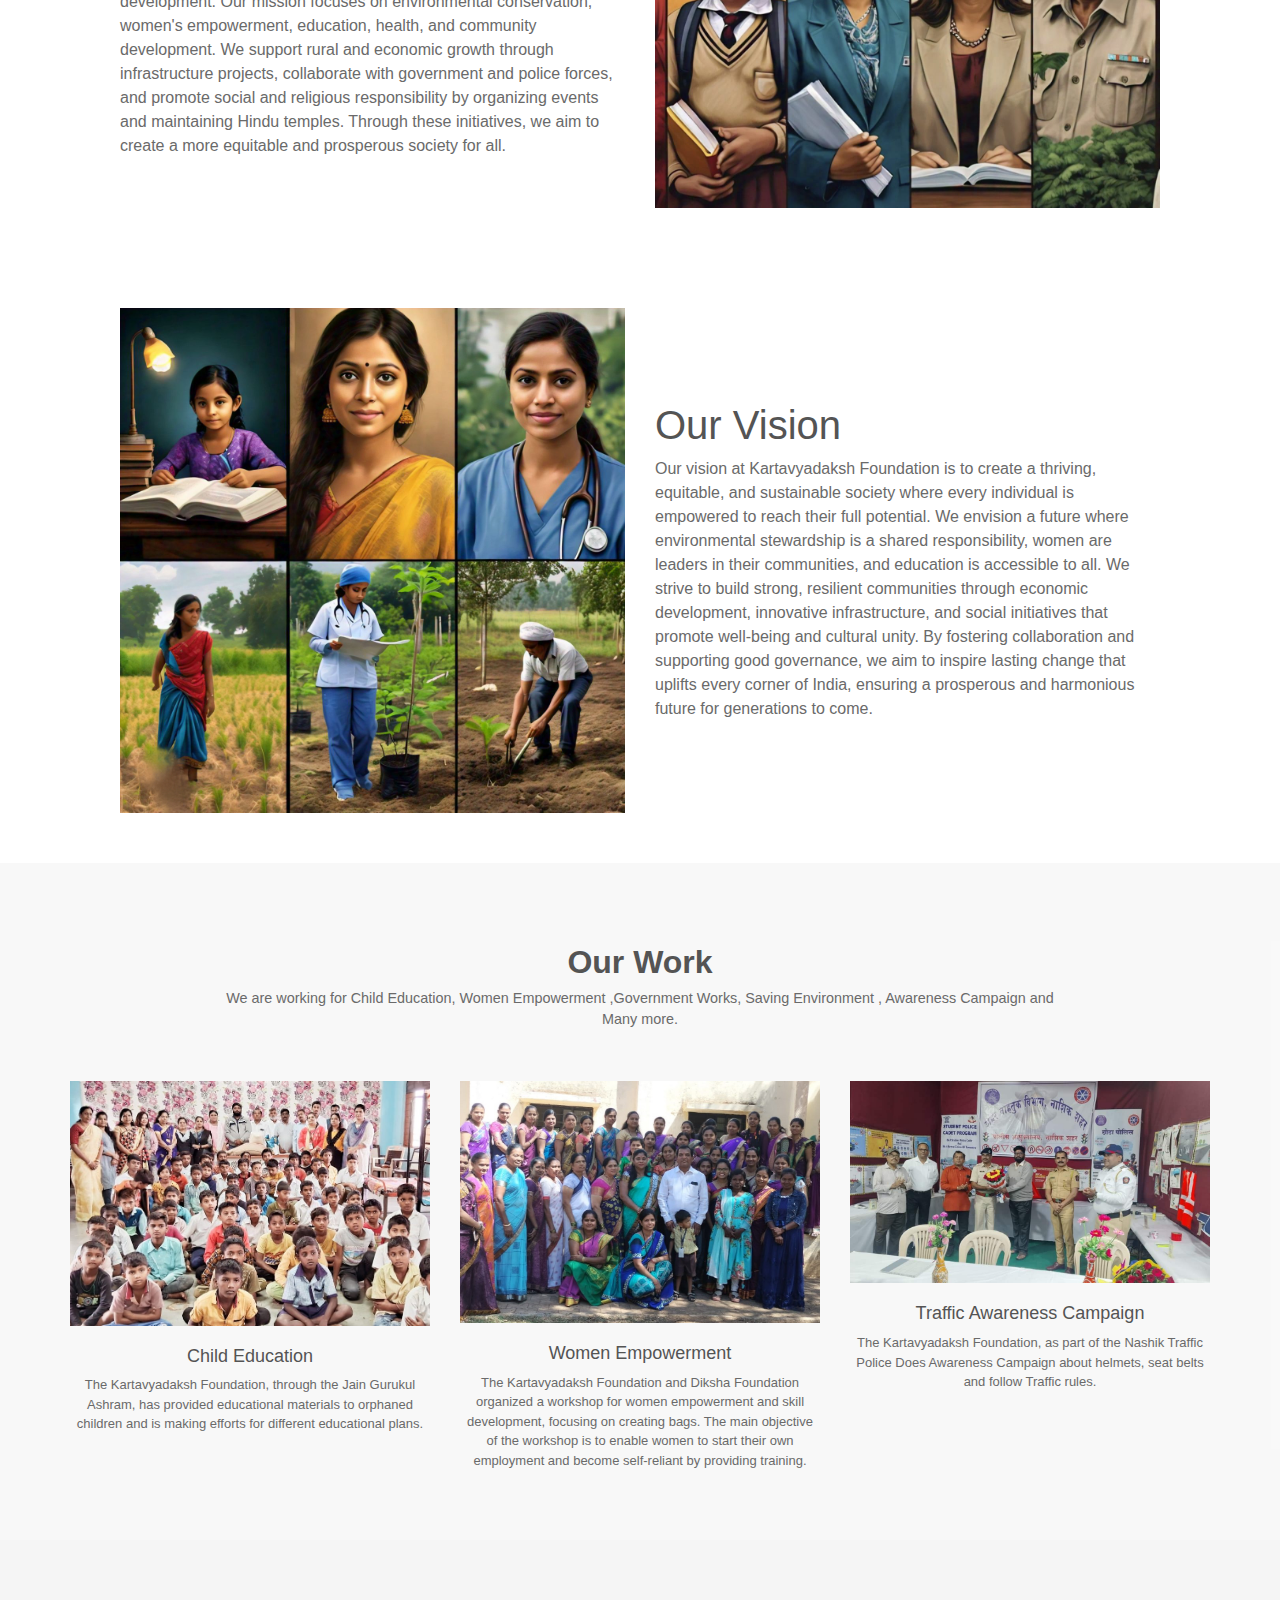
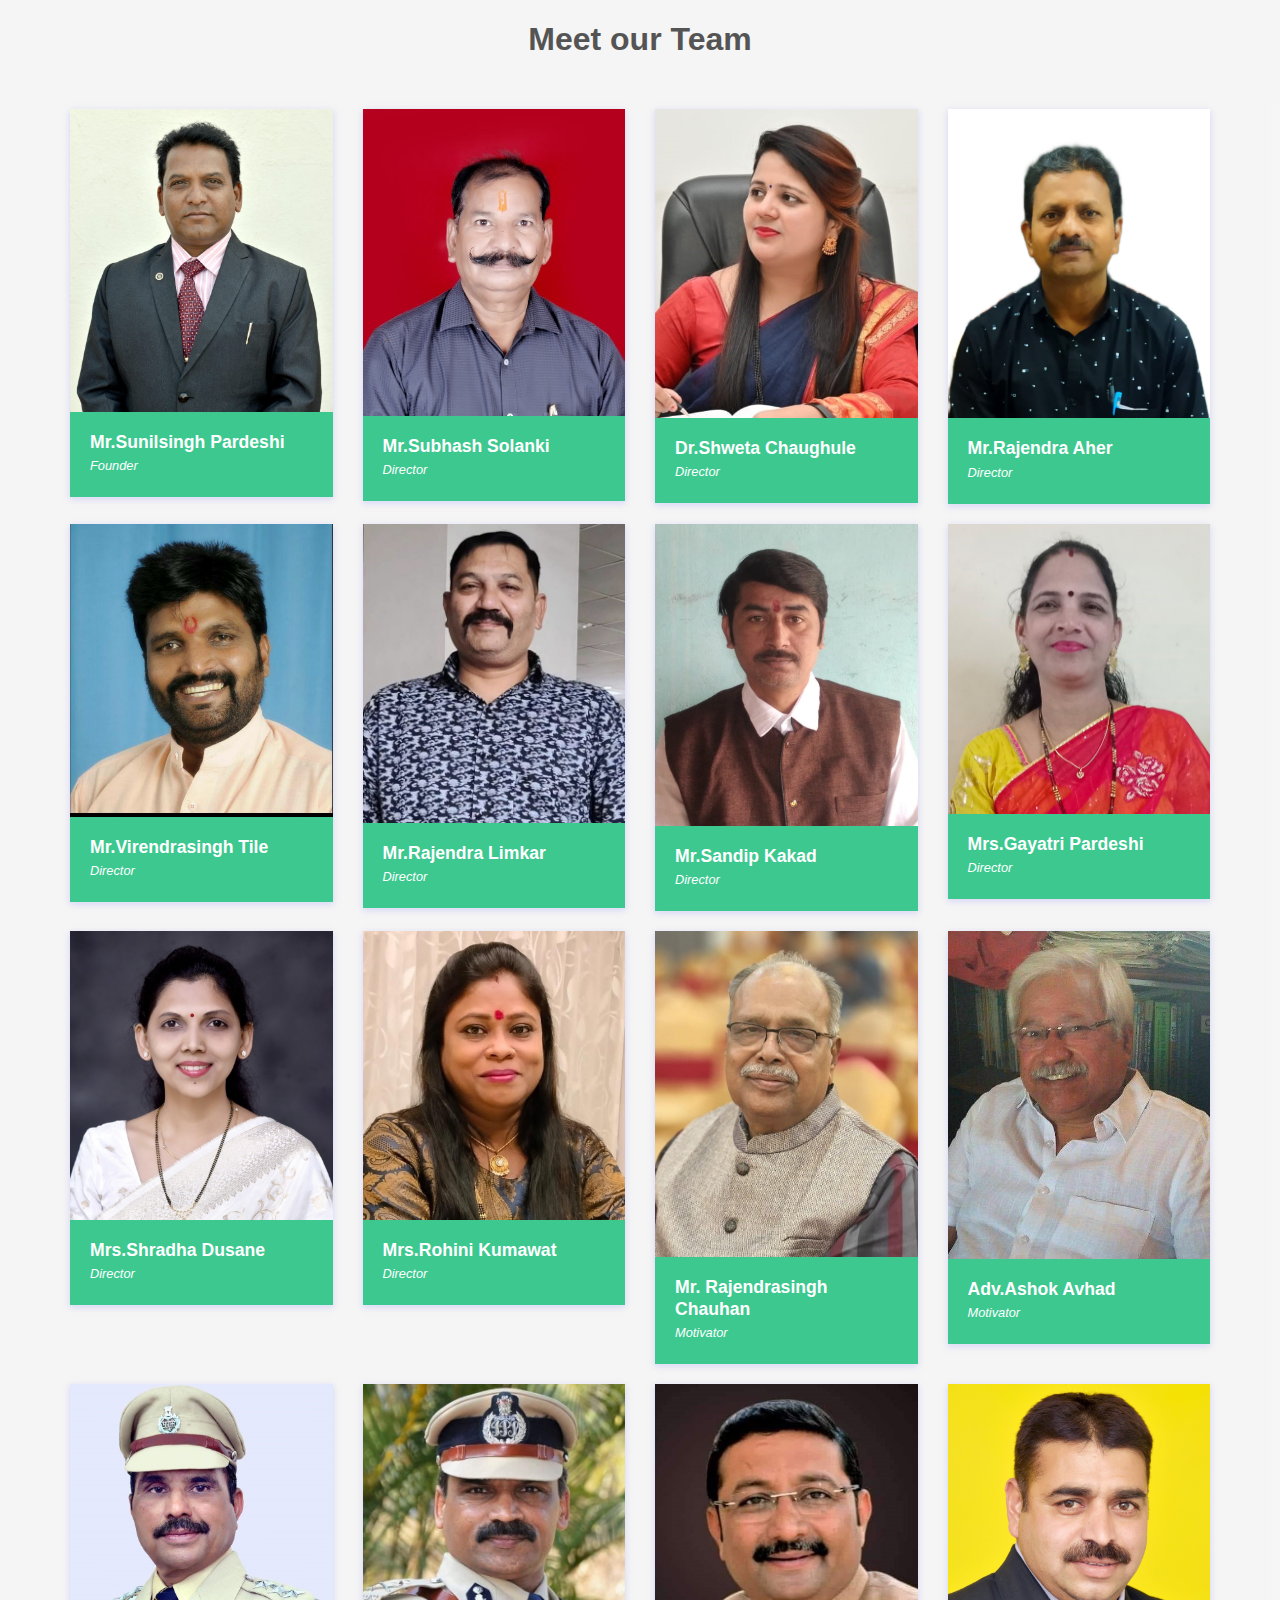
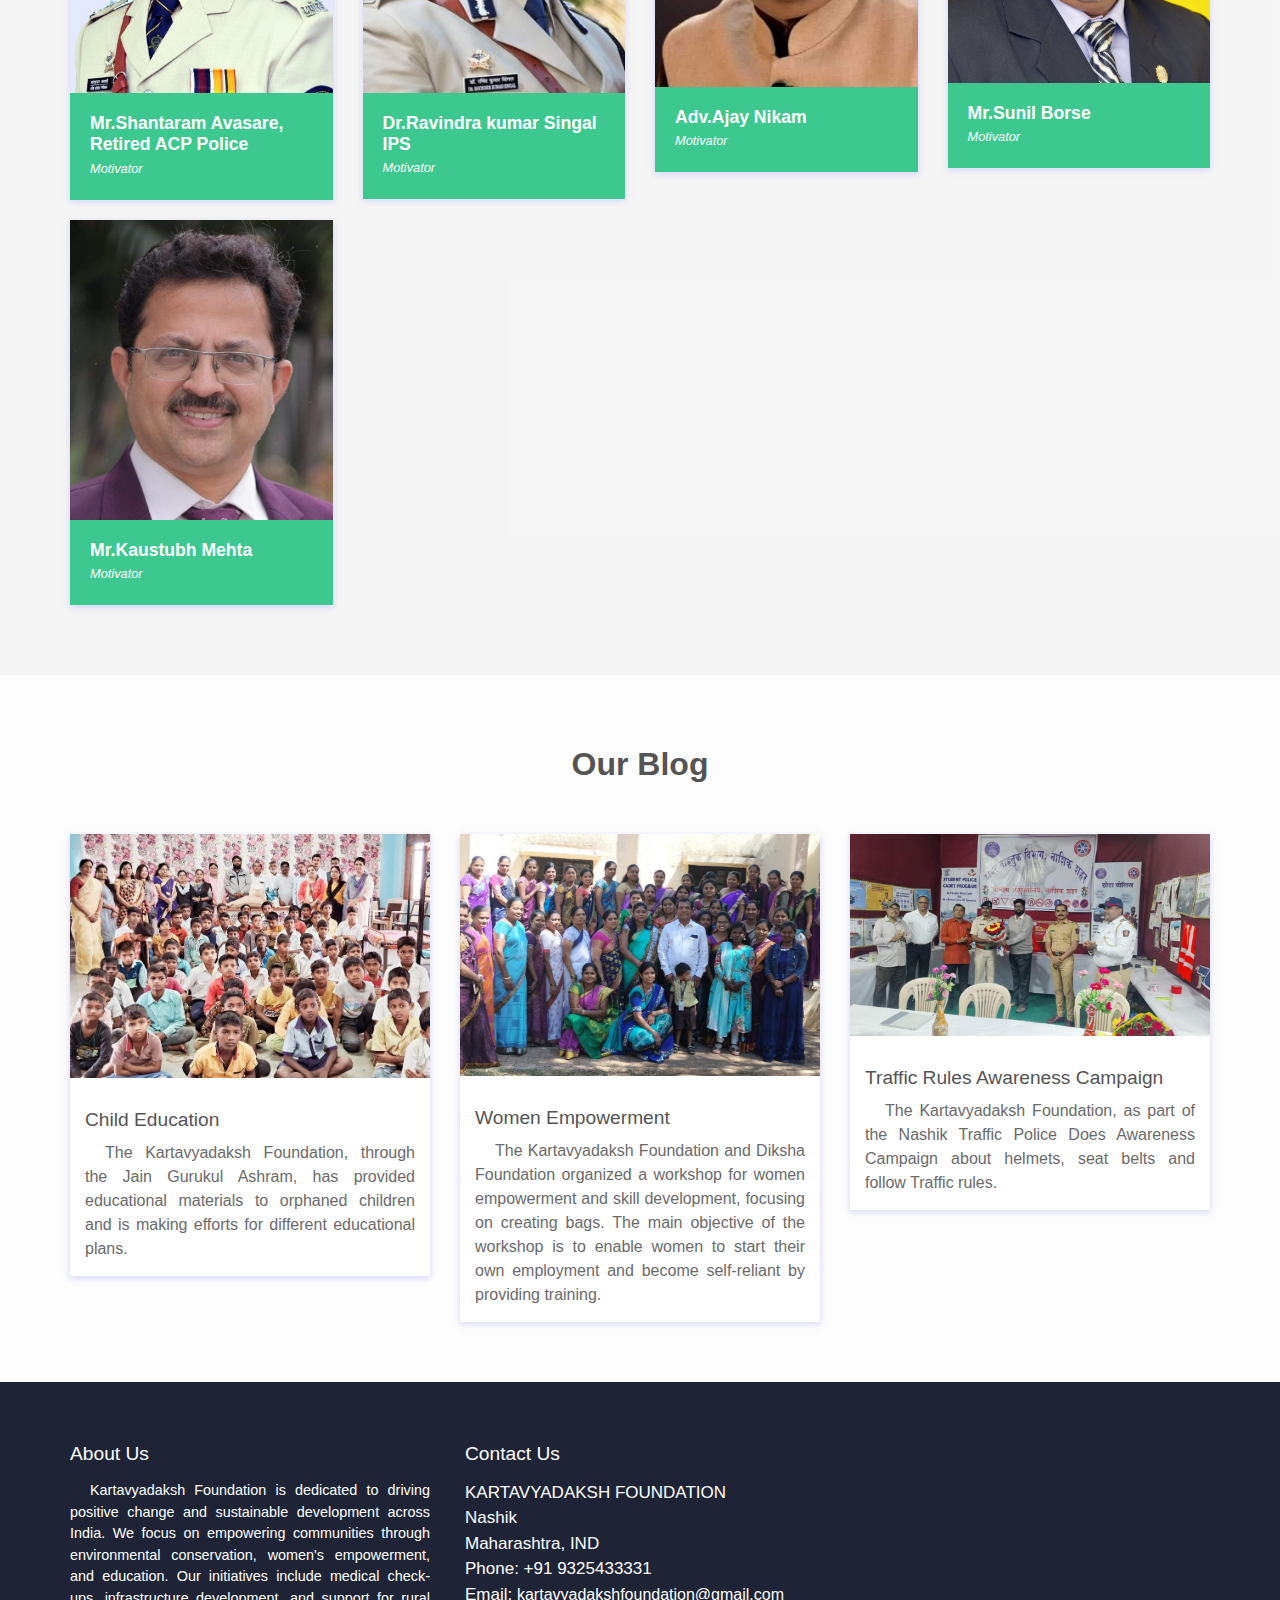
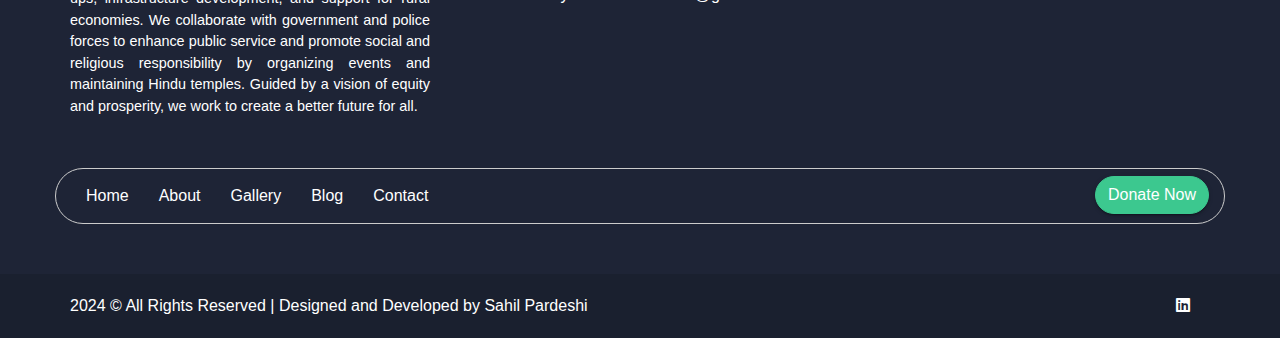
==== commit 4064478d: "Updated" ====
--- a/index.html
+++ b/index.html
@@ -6,7 +6,7 @@
     <meta name="viewport" content="width=device-width, initial-scale=1, shrink-to-fit=no">
     <title>Kartavyadaksh Foundation</title>
     <link rel="shortcut icon" href="assets/images/fav.png" type="image/x-icon">
-   <link href="https://fonts.googleapis.com/css2?family=Ubuntu:wght@400;500&display=swap" rel="stylesheet">
+    <link href="https://fonts.googleapis.com/css2?family=Ubuntu:wght@400;500&display=swap" rel="stylesheet">
     <link rel="shortcut icon" href="assets/images/fav.jpg">
     <link rel="stylesheet" href="assets/css/bootstrap.min.css">
     <link rel="stylesheet" href="assets/css/all.min.css">
@@ -69,7 +69,7 @@
                                     <a class="nav-link" href="blog.html">Blog</a>
                                 </li>
                                 <li class="nav-item">
-                                    <a class="nav-link" href="contact_us.html">Contact US</a>
+                                    <a class="nav-link" href="contact_us.html">Contact Us</a>
                                 </li>
                                 <li class="nav-item">
                                     <a class="nav-link" href="donate.html">Donate</a>
@@ -254,7 +254,7 @@
                 </div>
                 <div class="col-md-4 col-sm-6">
                     <div class="event-box">
-                        <img src="assets/images/events/image_12.jpg" alt="Traffic Awareness Campaign">
+                        <img src="assets/images/events/image_116.jpg" alt="Traffic Awareness Campaign">
                         <h4>Traffic Awareness Campaign</h4>
                         <p class="desic">The Kartavyadaksh Foundation, as part of the Nashik Traffic Police Does Awareness Campaign about helmets, seat belts and follow Traffic rules.</p>
                     </div>
@@ -334,15 +334,7 @@
                             </div>
                         </div>
                     </div>
-                    <div class="col-md-3 col-sm-6">
-                        <div class="single-usr">
-                            <img src="assets/images/team/team-memb8.jpg" alt="Team member">
-                            <div class="det-o">
-                                <h4>Mrs.Shilpi Awasthi</h4>
-                                <i>Director</i>
-                            </div>
-                        </div>
-                    </div>
+                    
                     <div class="col-md-3 col-sm-6">
                         <div class="single-usr">
                             <img src="assets/images/team/team-memb9.jpg" alt="Team member">
@@ -370,15 +362,7 @@
                             </div>
                         </div>
                     </div>
-                    <div class="col-md-3 col-sm-6">
-                        <div class="single-usr">
-                            <img src="assets/images/team/team-memb17.jpg" alt="Team member">
-                            <div class="det-o">
-                                <h4>Mrs.Nitu Mahendrasingh Pardeshi</h4>
-                                <i>Director</i>
-                            </div>
-                        </div>
-                    </div>
+                    
                     <div class="col-md-3 col-sm-6">
                         <div class="single-usr">
                             <img src="assets/images/team/team-memb16.jpg" alt="Team member">
@@ -491,7 +475,7 @@
         			<div class="col-md-4 col-sm-6">
         				<div class="single-blog">
         					<figure>
-        						<img src="assets/images/events/image_12.jpg" alt="Traffic Rules Awareness Campaign">
+        						<img src="assets/images/events/image_116.jpg" alt="Traffic Rules Awareness Campaign">
         					</figure>
         					<div class="blog-detail">
 								<h4>Traffic Rules Awareness Campaign</h4>
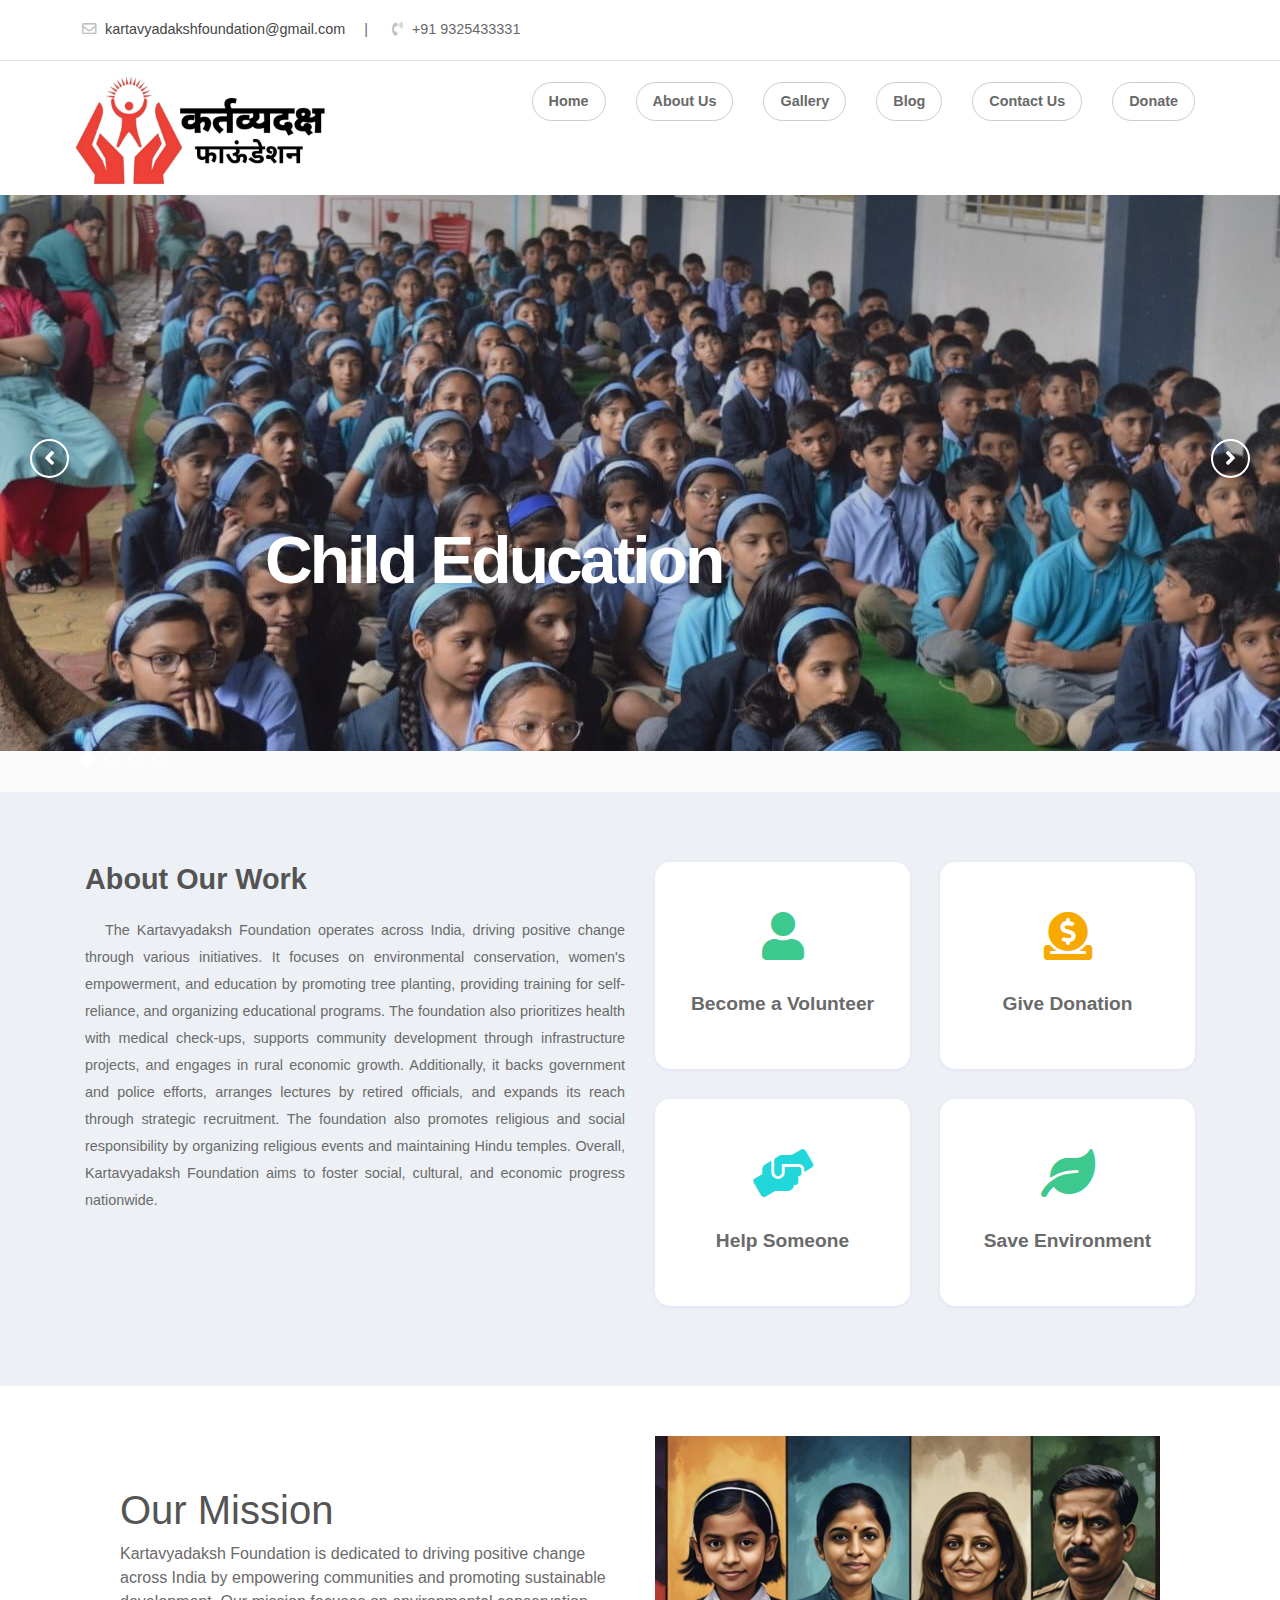
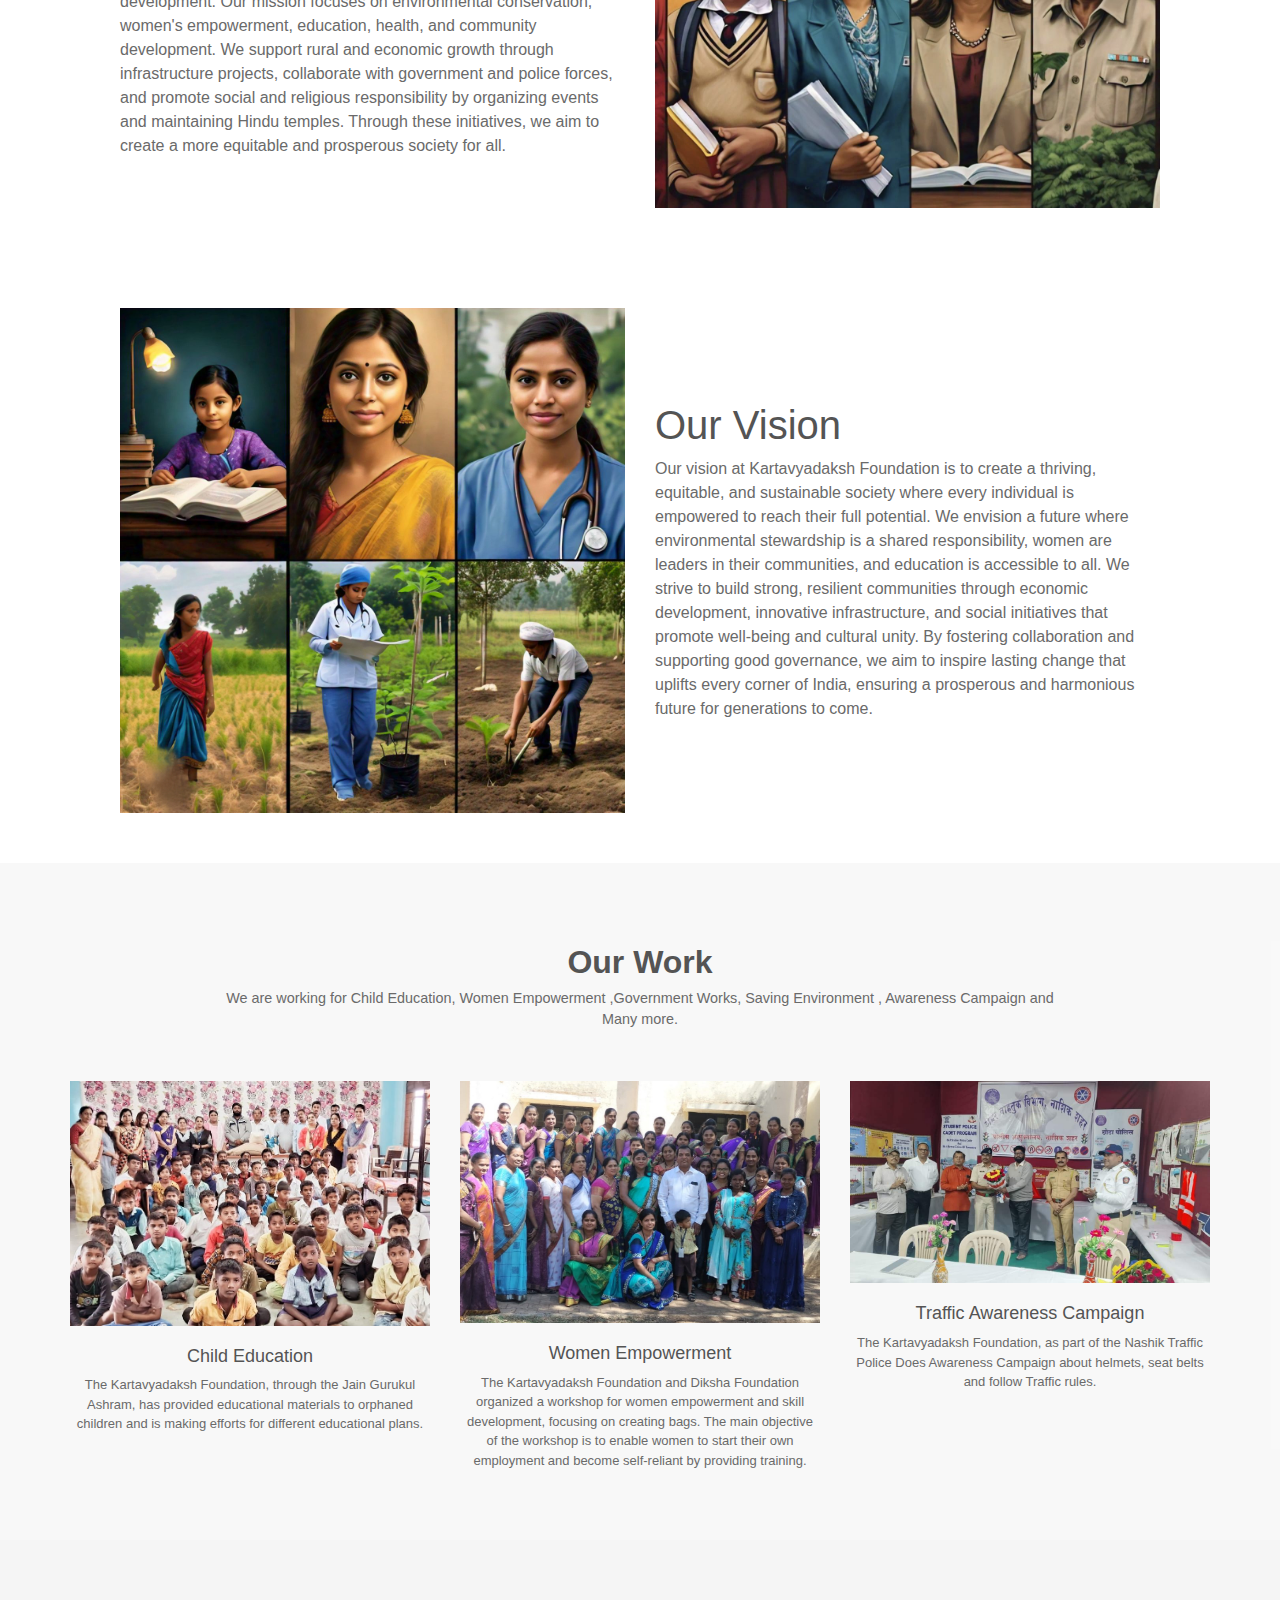
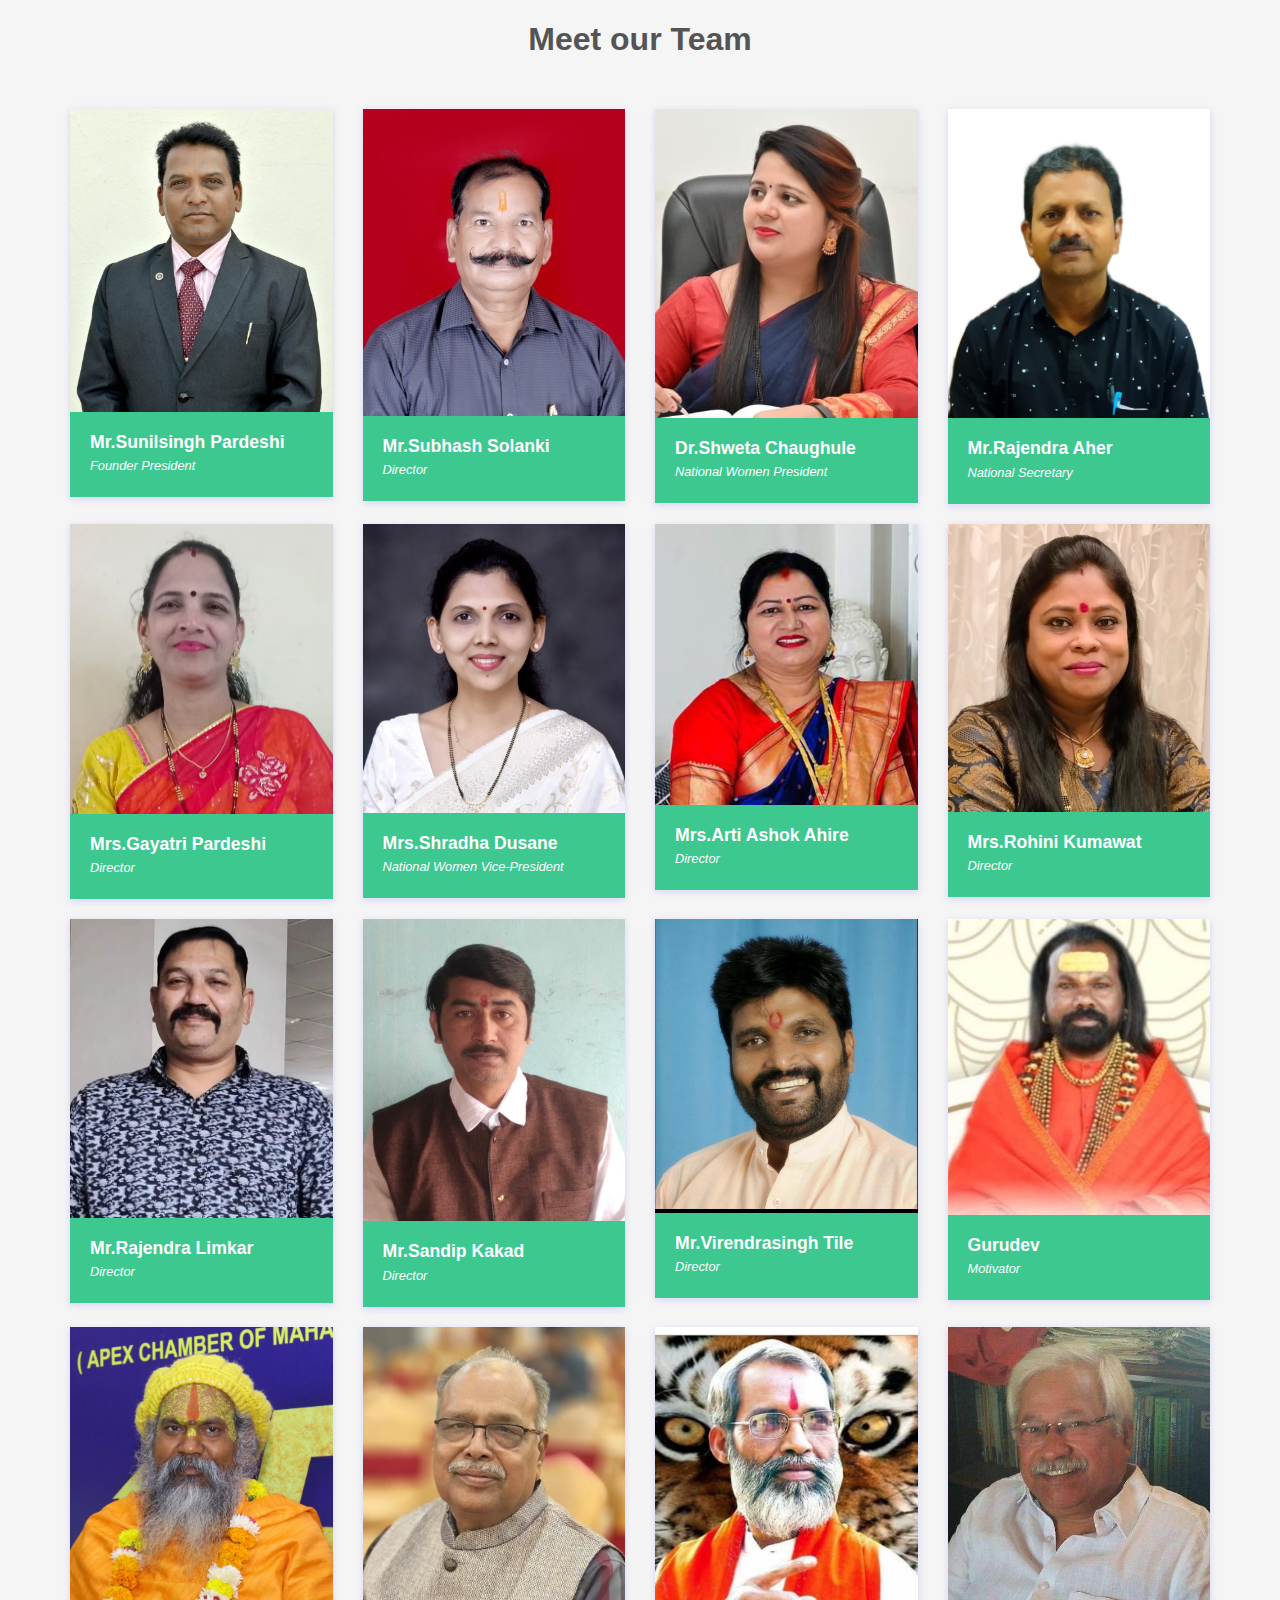
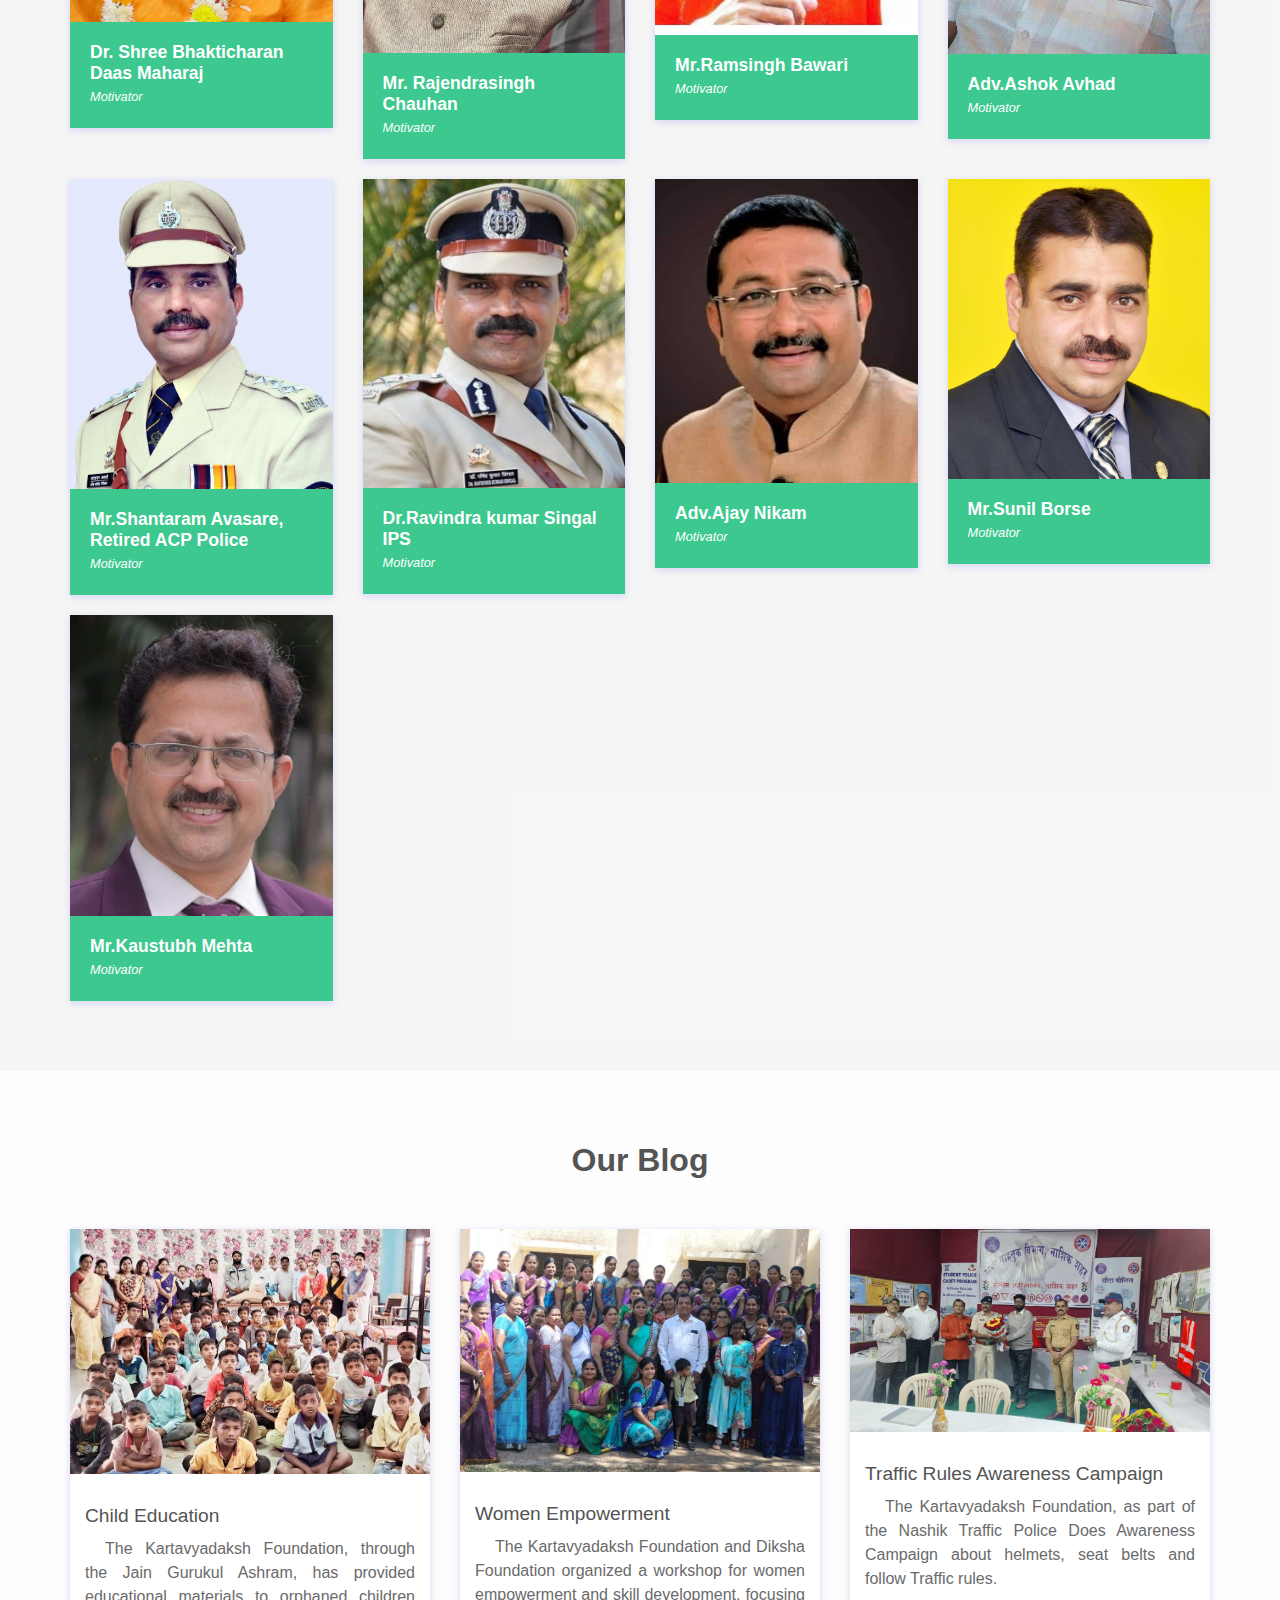
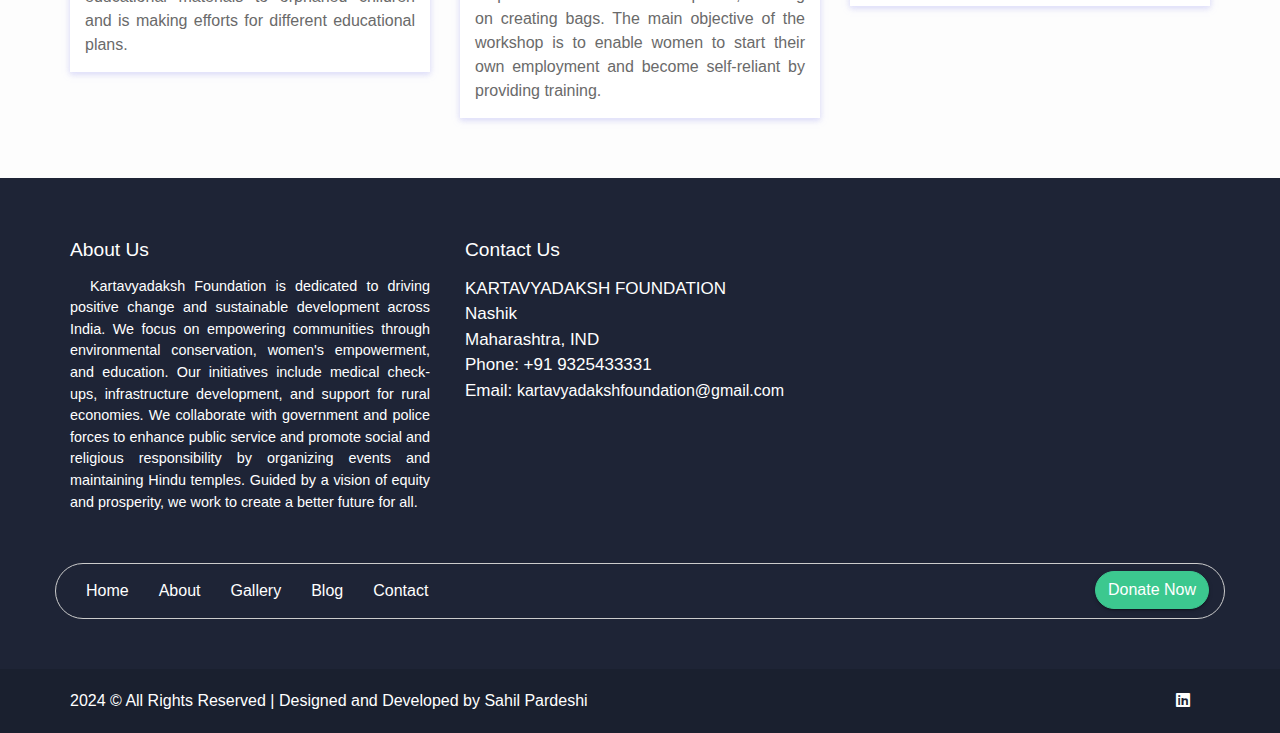
==== commit c5edcb08: "Updated" ====
--- a/index.html
+++ b/index.html
@@ -276,7 +276,7 @@
                             <img src="assets/images/team/team-Sunilp.jpg" alt="Team member">
                             <div class="det-o">
                                 <h4>Mr.Sunilsingh Pardeshi</h4>
-                                <i>Founder</i>
+                                <i>Founder President</i>
                             </div>
                         </div>
                     </div>
@@ -294,7 +294,7 @@
                             <img src="assets/images/team/team-memb3.jpg" alt="Team member">
                             <div class="det-o">
                                 <h4>Dr.Shweta Chaughule</h4>
-                                <i>Director</i>
+                                <i>National Women President</i>
                             </div>
                         </div>
                     </div>
@@ -303,10 +303,65 @@
                             <img src="assets/images/team/team-memb4.jpg" alt="Team member">
                             <div class="det-o">
                                 <h4>Mr.Rajendra Aher</h4>
-                                <i>Director</i>
-                            </div>
-                        </div>
-                    </div>
+                                <i>National Secretary</i>
+                            </div>
+                        </div>
+                    </div>
+                    <div class="col-md-3 col-sm-6">
+                        <div class="single-usr">
+                            <img src="assets/images/team/team-memb9.jpg" alt="Team member">
+                            <div class="det-o">
+                                <h4>Mrs.Gayatri Pardeshi</h4>
+                                <i>Director</i>
+                            </div>
+                        </div>
+                    </div>
+                    <div class="col-md-3 col-sm-6">
+                        <div class="single-usr">
+                            <img src="assets/images/team/team-memb10.jpg" alt="Team member">
+                            <div class="det-o">
+                                <h4>Mrs.Shradha Dusane</h4>
+                                <i>National Women Vice-President</i>
+                            </div>
+                        </div>
+                    </div>
+                    <div class="col-md-3 col-sm-6">
+                        <div class="single-usr">
+                            <img src="assets/images/team/team-memb8.jpg" alt="Team member">
+                            <div class="det-o">
+                                <h4>Mrs.Arti Ashok Ahire</h4>
+                                <i>Director</i>
+                            </div>
+                        </div>
+                    </div>
+                    <div class="col-md-3 col-sm-6">
+                        <div class="single-usr">
+                            <img src="assets/images/team/team-memb15.jpg" alt="Team member">
+                            <div class="det-o">
+                                <h4>Mrs.Rohini Kumawat</h4>
+                                <i>Director</i>
+                            </div>
+                        </div>
+                    </div>
+                    <div class="col-md-3 col-sm-6">
+                        <div class="single-usr">
+                            <img src="assets/images/team/team-memb6.jpg" alt="Team member">
+                            <div class="det-o">
+                                <h4>Mr.Rajendra Limkar</h4>
+                                <i>Director</i>
+                            </div>
+                        </div>
+                    </div>
+                    <div class="col-md-3 col-sm-6">
+                        <div class="single-usr">
+                            <img src="assets/images/team/team-memb7.jpg" alt="Team member">
+                            <div class="det-o">
+                                <h4>Mr.Sandip Kakad</h4>
+                                <i>Director</i>
+                            </div>
+                        </div>
+                    </div>
+                   
                     <div class="col-md-3 col-sm-6">
                         <div class="single-usr">
                             <img src="assets/images/team/team-memb5.jpg" alt="Team member">
@@ -318,56 +373,36 @@
                     </div>
                     <div class="col-md-3 col-sm-6">
                         <div class="single-usr">
-                            <img src="assets/images/team/team-memb6.jpg" alt="Team member">
-                            <div class="det-o">
-                                <h4>Mr.Rajendra Limkar</h4>
-                                <i>Director</i>
-                            </div>
-                        </div>
-                    </div>
-                    <div class="col-md-3 col-sm-6">
-                        <div class="single-usr">
-                            <img src="assets/images/team/team-memb7.jpg" alt="Team member">
-                            <div class="det-o">
-                                <h4>Mr.Sandip Kakad</h4>
-                                <i>Director</i>
-                            </div>
-                        </div>
-                    </div>
-                    
-                    <div class="col-md-3 col-sm-6">
-                        <div class="single-usr">
-                            <img src="assets/images/team/team-memb9.jpg" alt="Team member">
-                            <div class="det-o">
-                                <h4>Mrs.Gayatri Pardeshi</h4>
-                                <i>Director</i>
-                            </div>
-                        </div>
-                    </div>
-                    <div class="col-md-3 col-sm-6">
-                        <div class="single-usr">
-                            <img src="assets/images/team/team-memb10.jpg" alt="Team member">
-                            <div class="det-o">
-                                <h4>Mrs.Shradha Dusane</h4>
-                                <i>Director</i>
-                            </div>
-                        </div>
-                    </div>
-                    <div class="col-md-3 col-sm-6">
-                        <div class="single-usr">
-                            <img src="assets/images/team/team-memb15.jpg" alt="Team member">
-                            <div class="det-o">
-                                <h4>Mrs.Rohini Kumawat</h4>
-                                <i>Director</i>
-                            </div>
-                        </div>
-                    </div>
-                    
+                            <img src="assets/images/team/team-memb20.jpg" alt="Team member">
+                            <div class="det-o">
+                                <h4>Gurudev</h4>
+                                <i>Motivator</i>
+                            </div>
+                        </div>
+                    </div>
+                    <div class="col-md-3 col-sm-6">
+                        <div class="single-usr">
+                            <img src="assets/images/team/team-memb21.jpg" alt="Team member">
+                            <div class="det-o">
+                                <h4>Dr. Shree Bhakticharan Daas Maharaj</h4>
+                                <i>Motivator</i>
+                            </div>
+                        </div>
+                    </div>
                     <div class="col-md-3 col-sm-6">
                         <div class="single-usr">
                             <img src="assets/images/team/team-memb16.jpg" alt="Team member">
                             <div class="det-o">
                                 <h4>Mr. Rajendrasingh  Chauhan</h4>
+                                <i>Motivator</i>
+                            </div>
+                        </div>
+                    </div>
+                    <div class="col-md-3 col-sm-6">
+                        <div class="single-usr">
+                            <img src="assets/images/team/team-memb22.jpg" alt="Team member">
+                            <div class="det-o">
+                                <h4>Mr.Ramsingh Bawari</h4>
                                 <i>Motivator</i>
                             </div>
                         </div>
